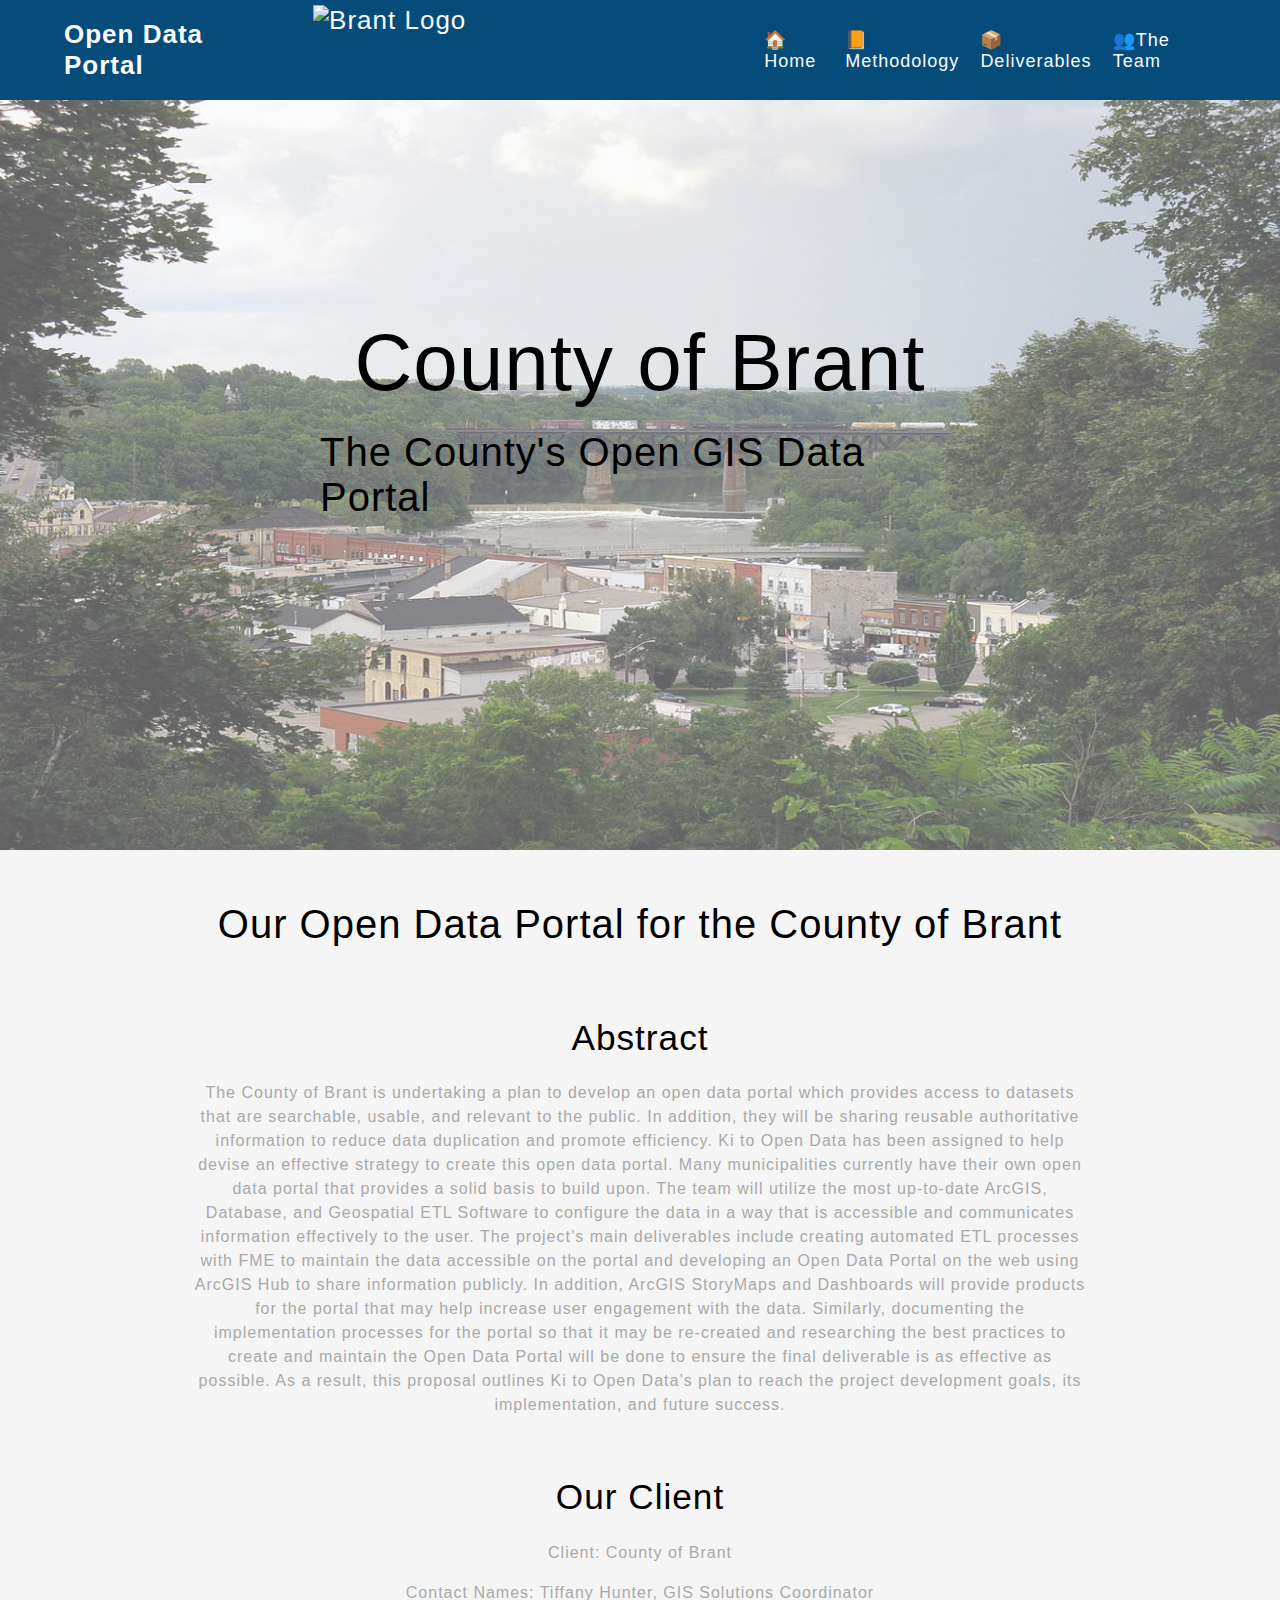
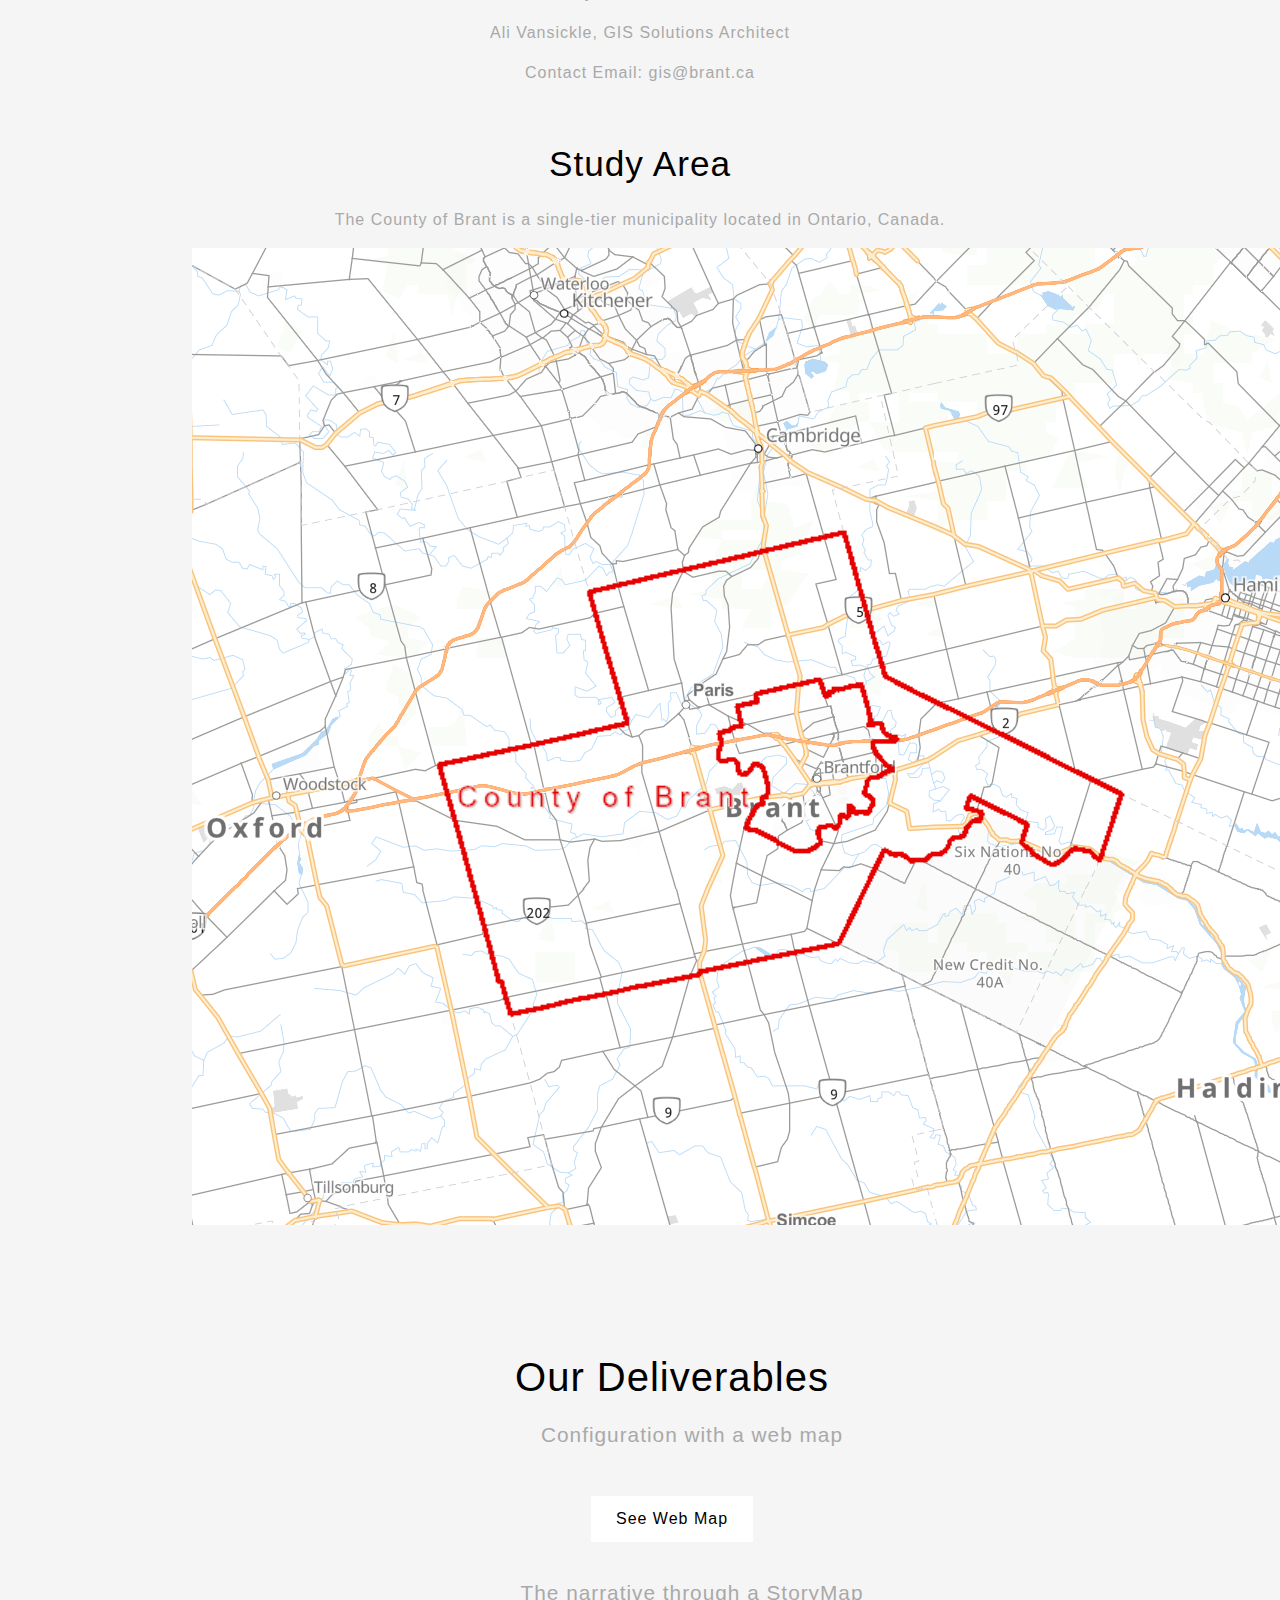
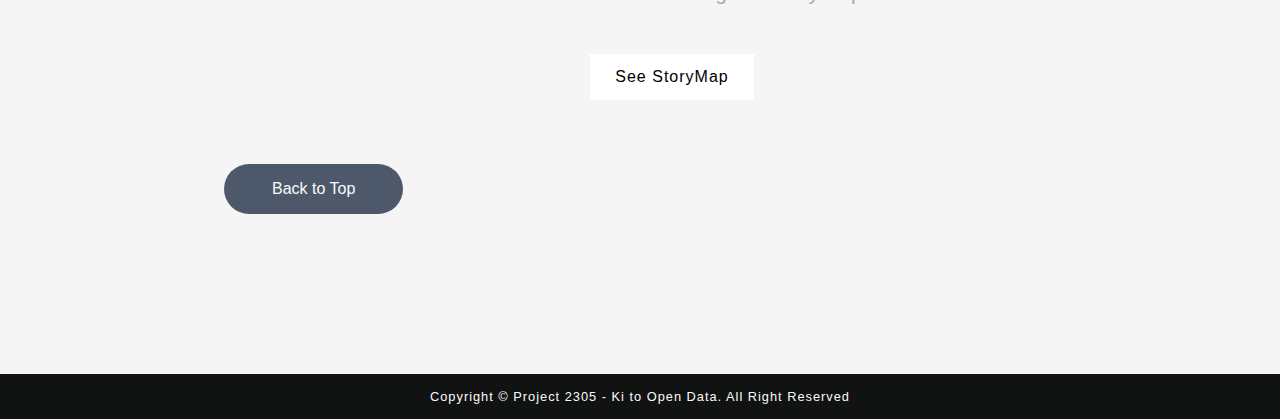
==== index.html @ 6db7b0ce "." ====
<!DOCTYPE html>
<!-- index.html -->
<!-- Authors: Will Inglis, Grace Kim, Esther Kim-->
<!-- Date Created: May 30th, 2022 -->
<!-- APST 62 Collab Project -->
<html lang="en">
    <head>
        <meta charset="UTF-8">
        <meta name="viewport" content="width=device-width, initial-scale=1.0">
        <link rel="icon" type="Image/jpg" href="image/Brant_Icon.png">
        <title>County of Brant - Open Data Portal</title>
        <link rel="stylesheet" href="style.css">
        <link rel="preconnect" href="https://fonts.googleapis.com">
        <link rel="preconnect" href="https://fonts.gstatic.com" crossorigin>
        <link href="https://fonts.googleapis.com/css2?family=Roboto:ital,wght@0,100;0,300;0,400;0,500;1,100;1,300;1,400;1,500&display=swap" rel="stylesheet"> <!--currently added unused types as well-->
    </head>
    <body>
        <!-- Navigation Bar -->
        <nav>
            <input id="nav-toggle" type="checkbox">
            <div class="logo"><strong>Open Data Portal</strong>
                <img class="picture" src = image/brant.jpg alt=" Brant Logo">
            </div>
		<ul class="links">
			<li><a href="index.html">🏠Home</a><li>
			<li><a href="methodology.html">📙Methodology</a><li>
		<div class="services list1">
		<a href="#">📦Deliverables</a>
              <!-- Dropdown Menu -->
              <ul class="dropdown-content">
		          <li class="list2"><a href="webmap.html">🗺️Web Maps</a></li>
                  <li class="list2"><a href="storymaps.html">📖StoryMaps</a></li>
                  <li class="list2"><a href="other.html">🤔Other</a></li>
              </ul>
		</div>
			<li><a href="aboutus.html">👥The Team</a><li>
		</ul>
		<label for="nav-toggle" class="icon-burger">
               	<span class="line"></span>
                <span class="line"></span>
                <span class="line"></span>
		</label>
        </nav>
        <!-- Navigation Bar End -->

        <div class="containerb">
            <img src="image/Paris_Ontario.jpg"  alt="Paris, Ontario">
            <div id="picturetext1">
                County of Brant
            </div>
            <div id="picturetext2">
                The County's Open GIS Data Portal
            </div>
        </div>
    
        <!-- Content  -->
        <main>
            <section>
                    <h1 id="mainTitle">Our Open Data Portal for the County of Brant</h1>
            </section>
            <section>
                    <h1>Abstract</h1>
                    <p>The County of Brant is undertaking a plan to develop an open data portal which provides access to datasets that are searchable, usable, and relevant to the public. In addition, they will be sharing reusable authoritative information to reduce data duplication and promote efficiency. Ki to Open Data has been assigned to help devise an effective strategy to create this open data portal. Many municipalities currently have their own open data portal that provides a solid basis to build upon. The team will utilize the most up-to-date ArcGIS, Database, and Geospatial ETL Software to configure the data in a way that is accessible and communicates information effectively to the user. The project’s main deliverables include creating automated ETL processes with FME to maintain the data accessible on the portal and developing an Open Data Portal on the web using ArcGIS Hub to share information publicly. In addition, ArcGIS StoryMaps and Dashboards will provide products for the portal that may help increase user engagement with the data. Similarly, documenting the implementation processes for the portal so that it may be re-created and researching the best practices to create and maintain the Open Data Portal will be done to ensure the final deliverable is as effective as possible. As a result, this proposal outlines Ki to Open Data’s plan to reach the project development goals, its implementation, and future success.</p>
            </section>
            <section>
                <h1>Our Client</h1>
                <p>Client: County of Brant</p>
                <p>Contact Names: Tiffany Hunter, GIS Solutions Coordinator</p>
                <p>Ali Vansickle, GIS Solutions Architect</p>
                <p>Contact Email: gis@brant.ca</p>
            </section>

            <section>
                <h1>Study Area</h1>
                <p>The County of Brant is a single-tier municipality located in Ontario, Canada.</p>
                <div class = "countybrant">
                    <img src="image/County_of_Brant.png" alt = "County of Brant Area">
                </div>
            </section>

        <div class="container2">
            <div class="center">
                <h1>Our Deliverables</h1>
                <ul>
                    <p>Configuration with a web map</p>
                </ul>
                <a href="" class="buttonlink">See Web Map</a>
                <ul>
                    <p>The narrative through a StoryMap</p>
                </ul>
                <a href="" class="buttonlink">See StoryMap</a>
            </div>
    
            <!--Back to Top Button-->
            <div>
                <button onclick="topFunction()" id="myBtn" title="Go to top">Back to Top</button>
            </div>
        </div>
    </section>
    <script src="script.js"></script> <!-- Call in script.js for functions-->
    <script>

        // Get the button:
        let mybutton = document.getElementById("myBtn");

        // When the user scrolls down 20px from the top of the document, show the button
        window.onscroll = function () { scrollFunction() };

    </script>
            </main>
        <!-- Footer -->
        <footer>
            <p id="footer">Copyright &#169; Project 2305 - Ki to Open Data. All Right Reserved</p>
        </footer>
    </body>
</html>
---- style.css ----
/* Style.CSS */
/* Authors: Will Inglis, Grace Kim, Esther Kim */
/* Date Created: May 30th, 2022 */
/* APST 62 Collab Project */

html, body {
    background: whitesmoke;
    /* Font source: https://fonts.google.com/specimen/Roboto */
    font-family: "Avenir Next","Avenir","Helvetica Neue",sans-serif;
    height: 100%;
    letter-spacing: 1px;
    margin: 0;
    padding: 0;
    width: 100%;
}

main{
    padding-top: 2%;
    padding-bottom: 10%;
    padding-left: 15%;
    padding-right: 15%;
}
/* To make sure Methodology page headers do not get covered by bar */
@media (max-width: 1000px) {
  main {
    padding-top: 105px;
  }
}
section{
    padding-bottom: 20px;
}
h1{
    color: black;
    text-align: center;
    font-weight: 500;
    font-size: 2.2em;
}
h2{
    color: #a3a8ac;
    font-weight: 100;
    font-size: 1.8em;
}
h3 {
    color: #394352;
    font-weight: 500;
    font-size: 1.3em;
}
p {
    color: darkgrey;
    text-align: center;
    line-height: 1.5;
    font-weight: 300;
}
footer {
    background-color: #111212; /*Refresh Black*/
    position: absolute;
    text-align: center;
    width: 100%;
}
#footer {
    color: #f9fbfc;
    font-size: 0.8em;
}

  .center{
    display: block;
    margin-left: auto;
    margin-right: auto;
  }

  .responsive{
    max-width: 100%;
    height:auto;
    display: block;
    margin-left: auto;
    margin-right: auto;
  }

/* nav bar */
body {
	padding: 0;
	margin: 0;
}

nav {
	position: fixed; 
	z-index: 10;
	left: 0;
	right: 0;
	top: 0;
	padding: 0 5%;
	height: 100px;
	background-color: #054c7b
}
/* Change colour in "About Us" page */
.otherNav {
  background-color: #57677d;
}
nav .logo {
	float: left;
	width: 40%;
	height: 100%;
	display: flex;
	align-items: center;
	font-size: 26px;
  color: #f9fbfc;
}

nav .picture {
	float: left;
  margin: 50px;
	width: 40%;
	height: 90%;
	display: flex;
	align-items: center;
}

nav .links {
	float: right;
	padding: 0;
	margin: 0;
	width: 40%;
	height: 100%;
	display: flex;
	justify-content: space-around;
	align-items: center;
}

nav .links li {
	list-style: none;
}

nav .links a {
	display:block;
	padding: .5em;
	font-size: 18px;
	font-weight: 300;
  color: #f9fbfc;
	text-decoration: none;
}
/* Change background colour when hovering over link */
nav .links a:hover {
  background-color: lightblue;
  border-radius: 5px;
}

#nav-toggle {
	position: absolute;
	top: -100px;
}

nav .icon-burger {
	position: absolute;
	display: none;
	right: 5%;
	top: 50%;
	transform: translateY(-50%);
}


nav .icon-burger .line {
	width: 30px;
	height: 5px;
	background-color: #fff;
	margin: 5px;
	border-radius: 3px;
	transition: all .3s ease-in-out;
  display: block;
}

/*Media query will give a tailored experience to different devices */

@media screen and (max-width: 1200px) {
	nav .logo {
		float: none;
		width: auto;
		justify-content: center;
	}
	nav .links{
		float: none;
		position: fixed;
		z-index: 9;
		left: 0;
		right: 0;
		top: 100px;
		bottom: 100%;
		width: auto;
		height: auto;
		flex-direction: column;
		justify-content: space-evenly;
		background-color: rgba(0,0,0,.8);
		overflow: hidden;
		transition: all .5s ease-in-out;
	}
	nav .links a{
		font-size: 20px;
	}
	nav :checked ~ .links {
		bottom: 0;
	}
	nav .icon-burger {
		display: block;
	}
	nav :checked ~ .icon-burger .line:nth-child(1) {
		transform: translateY(10px) rotate(225deg);
	}
	nav :checked ~ .icon-burger .line:nth-child(3) {
		transform: translateY(-10px) rotate(-225deg);
	}
	nav :checked ~ .icon-burger .line:nth-child(2) {
		opacity: 0;
	}
}

/* DROPDOWN MENU */

.services {
position: relative;
}

/* Dropdown content (hidden by default)*/
.dropdown-content {
  display: none;
  position: absolute;
  background-color: #054c7b;
  min-width: 160px;
  box-shadow: 0px 8px 16px 0px rgba(0,0,0,0.2);
  z-index: 1;
}

.dropdown-content li + li {
margin-top: 16px;
}

.dropdown-content li {
padding: 0.5em 1em;
width: 8em;
text-align: center;
}

.dropdown-content li:hover {
background-color: #054c7b;
}

.services:hover .dropdown-content {
display: block;
}

/*RESPONSIVE NAVBAR MENU*/

/* end of nav bar*/		

/*banner*/
.containerb {
	position: relative;
	margin-top: 100px;
  
}
.containerb img{
  display: block;
  height: 750px;
  width: 100%;
  opacity: 0.6;
}
/* End of banner*/

/* CSS for About us Page */

.nameid{
  font-size: 1.33rem;
  color:#ffffff;
  font-style: bold;
}

 .background1 {
    background: #8896a9;
 }

.container2{
  margin: 2rem;
  width: 100%; 
}

.center{
  justify-content: center;
  padding: 3rem;
  color:  #000;
  align-items: center;
  text-align: center;
}

.center h1 {
  margin-bottom: 1rem;
  font-size: 2.5rem;
}

.center p {
  margin-bottom: 2rem;
  font-size: 1.3rem;
  line-height: 1.3;
}
  
 button {
    padding: 1rem 3rem;
    font-size: 1rem;
    border: none;
    color: #f9fbfc;
    background: #4d596a;
    cursor: pointer;
    border-radius: 50px;
 }
  
 button:hover {
    background: #fff;
    color: #4d596a;
 }
  
/* StoryMap specific css */

.storymapH1{
	font-size: 3rem;
	color: #ebf2f7;
	font-weight: bold;
}

.storymapH2{
	font-size: 2rem;
	color: #a3a8ac;
	margin-bottom: 1rem;
}

.storymapfont{
	font-size: 1rem;
	color: white;
}

.buttonlink{
  background-color: white;
  color: black;
  padding: 14px 25px;
  text-align: center;
  text-decoration: none;
  display: inline-block;
  margin-top: 1rem;
  margin-bottom: 1rem;
}

.buttonlink:hover, .buttonlink:active {
  background-color: red;
}

.storyexp{
  color: yellow;
  text-decoration: underline;
}

/* Image configuration for Experience Builder page */

.image-container {
  display: grid;
  justify-items: center;
  justify-content: center;
}
.image-container-row {
  display: grid;
  justify-items: center;
  justify-content: center;
  grid-auto-flow: column;
  gap: 1em;
}
@media screen and (max-width: 1150px) {
  .image-container-row {
    grid-auto-flow: row;
  }
}
.containImage {
  max-width: 100%;
  padding: 2%;
  display: grid;
  justify-items: center;

}
.containerText {
  text-align: center;
  max-width: 65ch;
}
#textColour {
  color: #ebf2f7;
}
#mainTitle {
  font-weight: 300;
  top: 50%;
  left: 50%;
  font-size: 2.5em;
}
#picturetext1 {
  position: absolute; 
  top: 35%; 
  left: 50%; 
  transform: translate(-50%, -50%); 
  color: white; 
  font-size: 5em;
  color: black;
}

#picturetext2 {
  position: absolute; 
  top: 50%; 
  left: 50%; 
  transform: translate(-50%, -50%); 
  color: white; 
  font-size: 2.5em;
  color: black;
}

.countybrant{
  size: 50%;
  align-items: center;
}
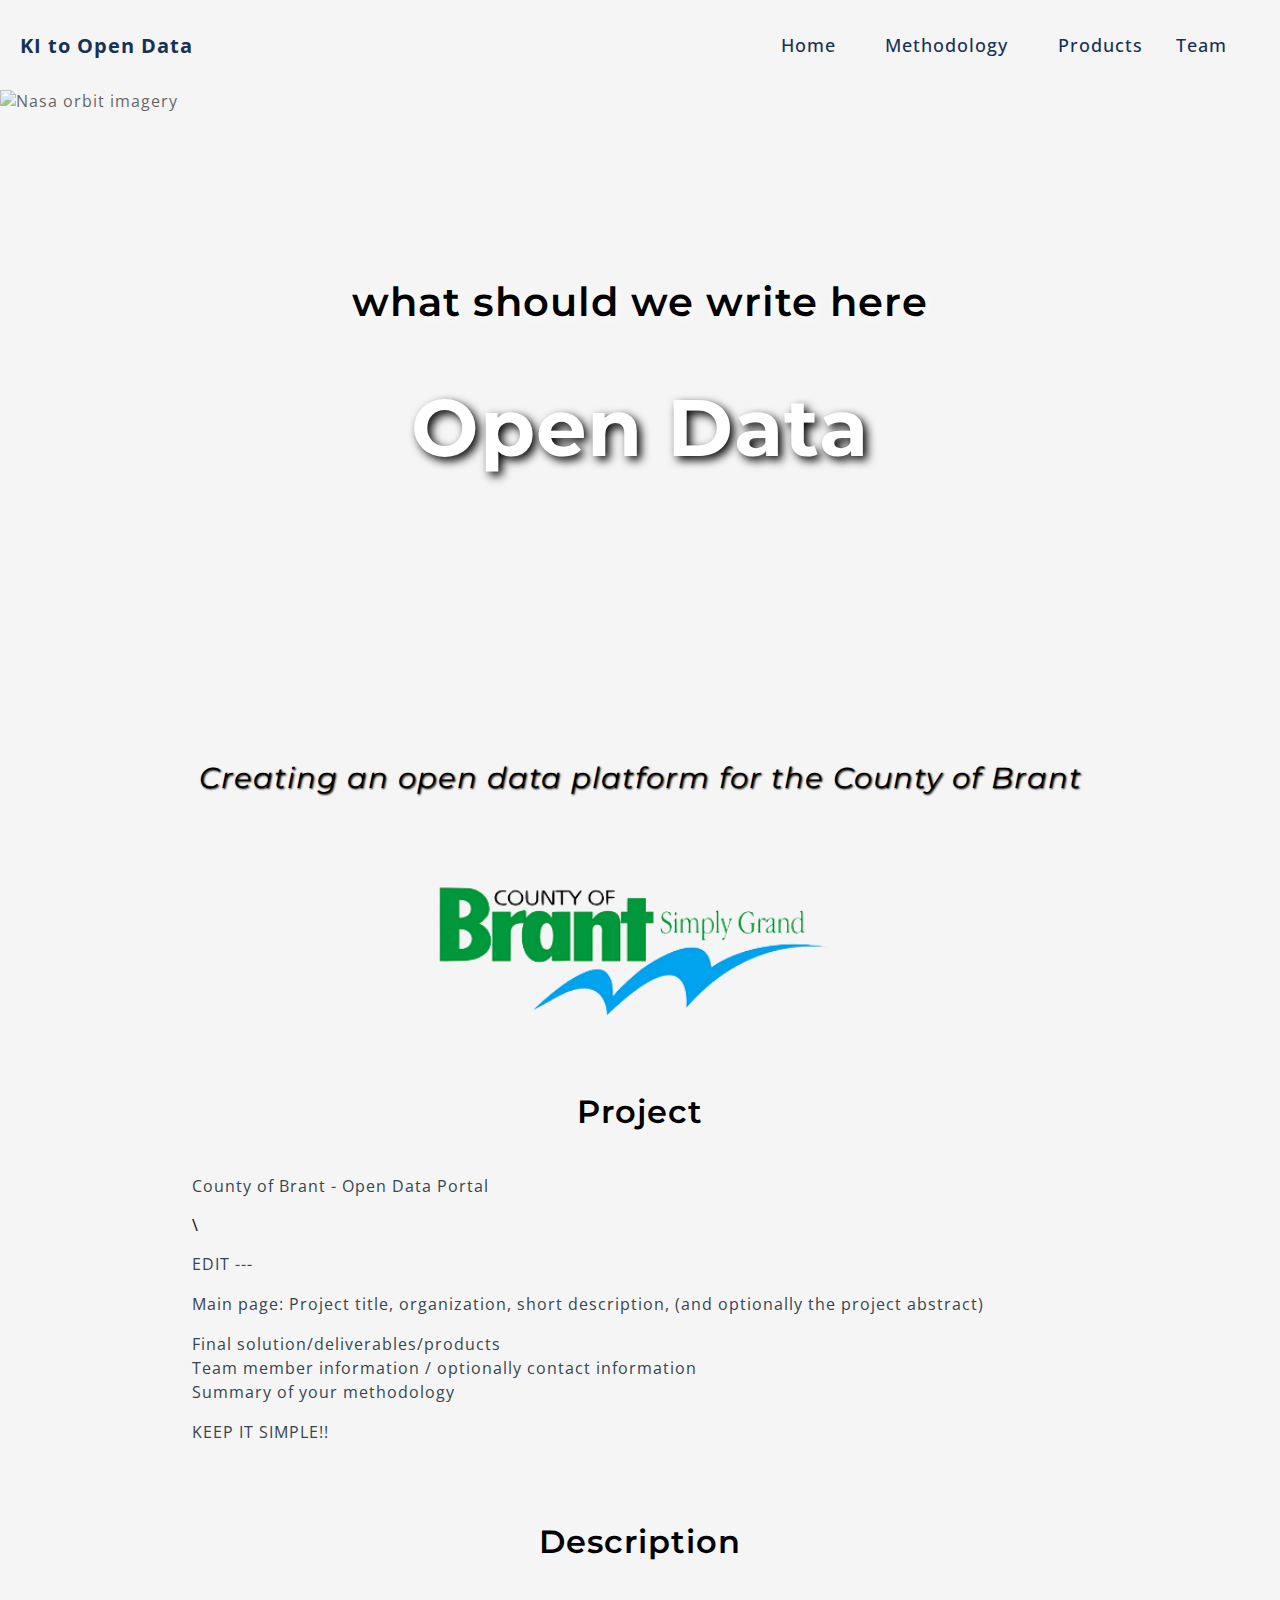
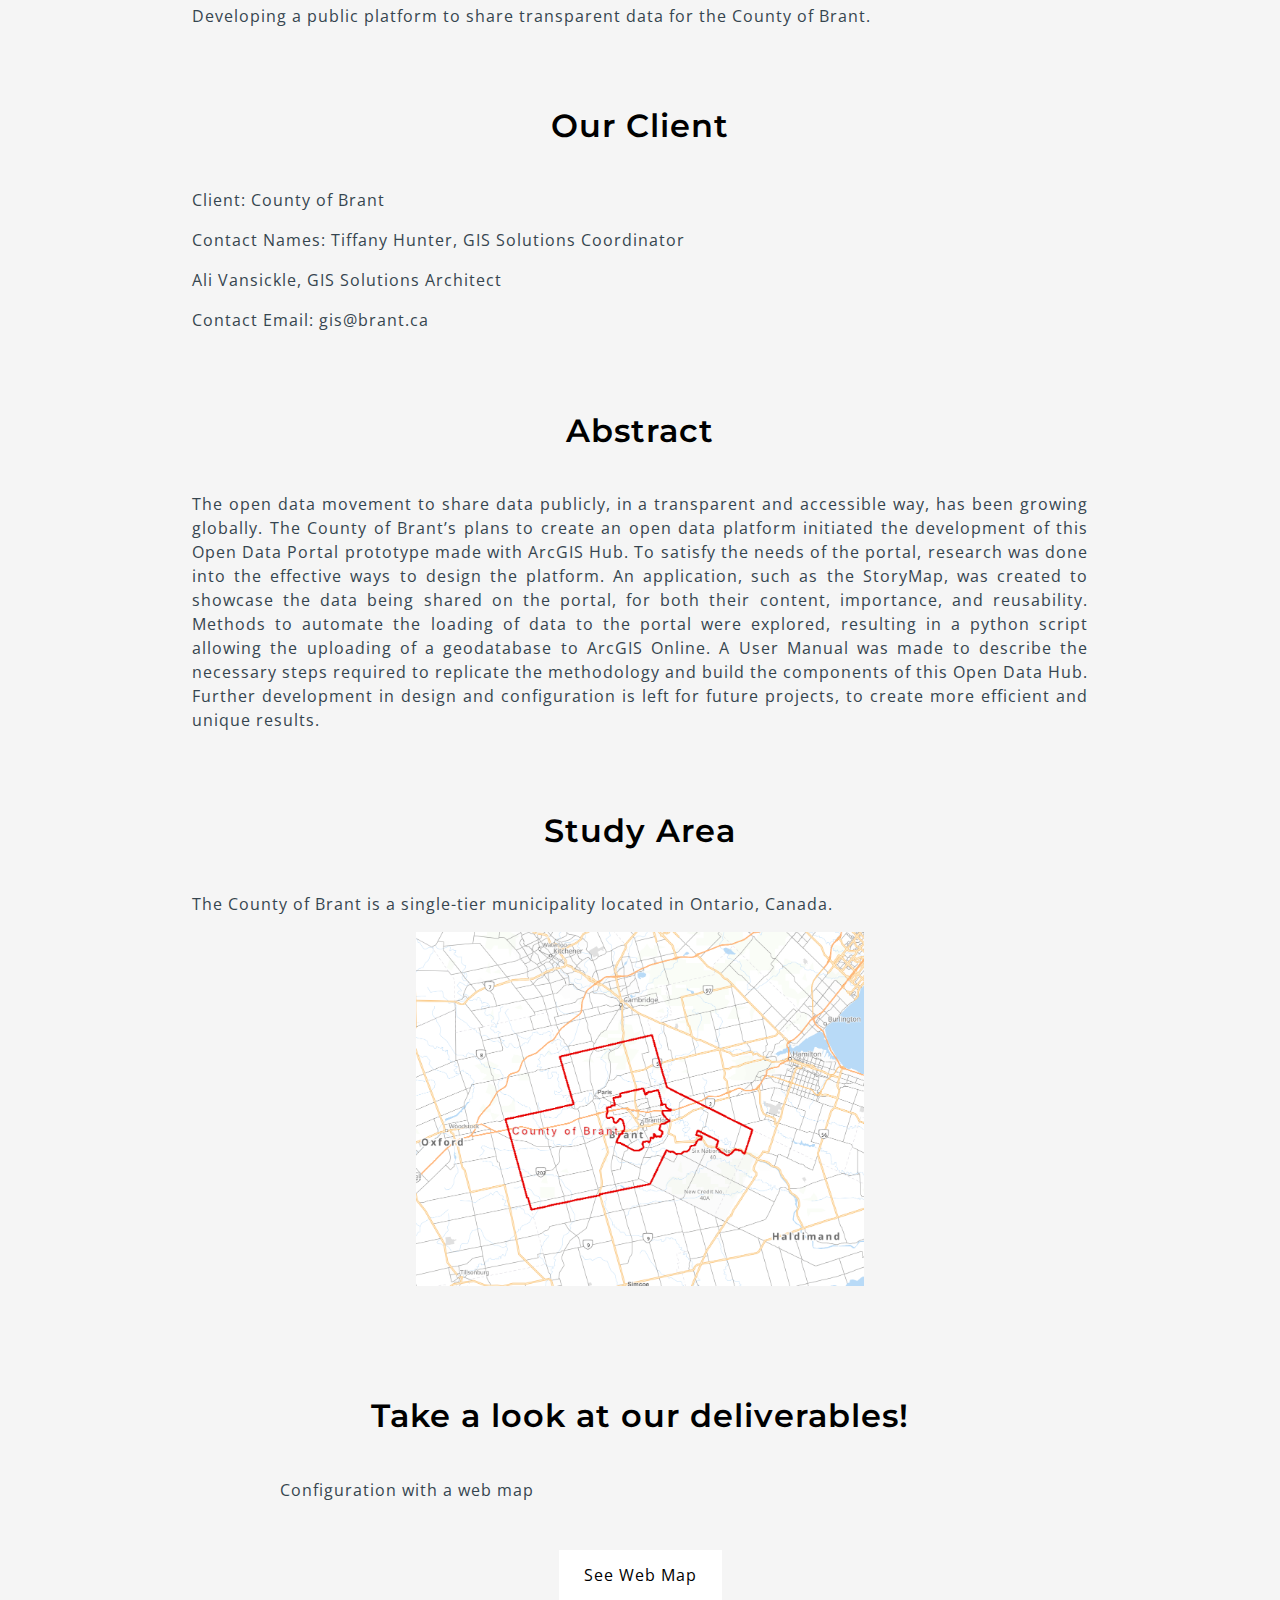
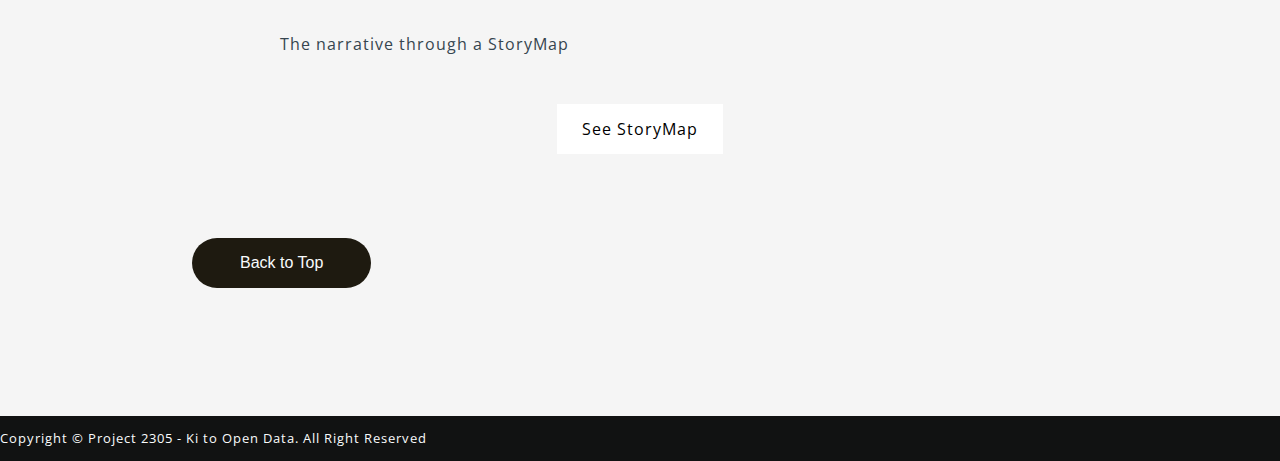
==== commit 3ad87083: "sample text" ====
--- a/index.html
+++ b/index.html
@@ -1,7 +1,7 @@
 <!DOCTYPE html>
 <!-- index.html -->
 <!-- Authors: Will Inglis, Grace Kim, Esther Kim-->
-<!-- Date Created: May 30th, 2022 -->
+<!-- Date Created: May 30th, 2023 -->
 <!-- APST 62 Collab Project -->
 <html lang="en">
     <head>
@@ -12,28 +12,28 @@
         <link rel="stylesheet" href="style.css">
         <link rel="preconnect" href="https://fonts.googleapis.com">
         <link rel="preconnect" href="https://fonts.gstatic.com" crossorigin>
-        <link href="https://fonts.googleapis.com/css2?family=Roboto:ital,wght@0,100;0,300;0,400;0,500;1,100;1,300;1,400;1,500&display=swap" rel="stylesheet"> <!--currently added unused types as well-->
+        <link href="https://fonts.googleapis.com/css2?family=Lato:ital,wght@0,100;0,300;0,400;0,700;1,100;1,300;1,400;1,700&family=Open+Sans:ital,wght@0,300;0,400;0,500;0,600;1,300;1,400;1,500;1,600&display=swap" rel="stylesheet">
+        <link href="https://fonts.googleapis.com/css2?family=Montserrat:ital,wght@0,200;0,300;0,400;0,500;0,600;0,700;1,200;1,300;1,400;1,500;1,600;1,700&family=Roboto:ital,wght@0,100;0,300;0,400;0,500;0,700;1,100;1,300;1,400;1,500;1,700&display=swap" rel="stylesheet">
     </head>
     <body>
         <!-- Navigation Bar -->
         <nav>
             <input id="nav-toggle" type="checkbox">
-            <div class="logo"><strong>Open Data Portal</strong>
-                <img class="picture" src = image/brant.jpg alt=" Brant Logo">
+            <div class="logo"><strong>KI to Open Data</strong>
+                <!-- <img class="picture" src = image/brant.jpg alt=" Brant Logo"> -->
             </div>
 		<ul class="links">
-			<li><a href="index.html">🏠Home</a><li>
-			<li><a href="methodology.html">📙Methodology</a><li>
-		<div class="services list1">
-		<a href="#">📦Deliverables</a>
-              <!-- Dropdown Menu -->
-              <ul class="dropdown-content">
-		          <li class="list2"><a href="webmap.html">🗺️Web Maps</a></li>
-                  <li class="list2"><a href="storymaps.html">📖StoryMaps</a></li>
-                  <li class="list2"><a href="other.html">🤔Other</a></li>
-              </ul>
-		</div>
-			<li><a href="aboutus.html">👥The Team</a><li>
+			<li><a href="index.html">Home</a><li>
+			<li><a href="methodology.html">Methodology</a><li>
+            <li class="services"><a href="other.html">Products</a>
+                <!-- Dropdown Menu -->
+                <ul class="dropdown-content">
+                    <li><a href="webmap.html">Web Maps</a></li>
+                    <li><a href="storymaps.html">StoryMaps</a></li>
+                    <li><a href="other.html">Other</a></li>
+                </ul>
+            </li>
+			<li><a href="aboutus.html">Team</a><li>
 		</ul>
 		<label for="nav-toggle" class="icon-burger">
                	<span class="line"></span>
@@ -43,44 +43,61 @@
         </nav>
         <!-- Navigation Bar End -->
 
+        <!-- Banner Start -->
         <div class="containerb">
-            <img src="image/Paris_Ontario.jpg"  alt="Paris, Ontario">
-            <div id="picturetext1">
-                County of Brant
-            </div>
-            <div id="picturetext2">
-                The County's Open GIS Data Portal
+            <!-- <img src="image/Paris_Ontario.jpg"  alt="Paris, Ontario"> -->
+            <img src="image/nasa-unsplash.jpg"  alt="Nasa orbit imagery">
+            <div class="column">
+                <h1 id="picturetext2">what should we write here</h1>
+                <h1 id="picturetext1">Open Data</h1>
+                <!-- <h1 id="picturetext2">Creating an</h1> -->
             </div>
         </div>
-    
+        <!-- Banner End -->
+
         <!-- Content  -->
         <main>
             <section>
-                    <h1 id="mainTitle">Our Open Data Portal for the County of Brant</h1>
+                    <h1 id="mainTitle">Creating an open data platform for the County of Brant</h1>
             </section>
+            <div class="image-container">
+                <img  src="image\brant2-2.png" class="containImage" alt="The County of Brant logo.">
+            </div>
             <section>
-                    <h1>Abstract</h1>
-                    <p>The County of Brant is undertaking a plan to develop an open data portal which provides access to datasets that are searchable, usable, and relevant to the public. In addition, they will be sharing reusable authoritative information to reduce data duplication and promote efficiency. Ki to Open Data has been assigned to help devise an effective strategy to create this open data portal. Many municipalities currently have their own open data portal that provides a solid basis to build upon. The team will utilize the most up-to-date ArcGIS, Database, and Geospatial ETL Software to configure the data in a way that is accessible and communicates information effectively to the user. The project’s main deliverables include creating automated ETL processes with FME to maintain the data accessible on the portal and developing an Open Data Portal on the web using ArcGIS Hub to share information publicly. In addition, ArcGIS StoryMaps and Dashboards will provide products for the portal that may help increase user engagement with the data. Similarly, documenting the implementation processes for the portal so that it may be re-created and researching the best practices to create and maintain the Open Data Portal will be done to ensure the final deliverable is as effective as possible. As a result, this proposal outlines Ki to Open Data’s plan to reach the project development goals, its implementation, and future success.</p>
-            </section>
+                    <h4>Project</h4>
+                    <p>County of Brant - Open Data Portal</p>\
+                    <p>EDIT --- </p>
+                    <p>Main page: Project title, organization, short description, (and optionally the
+                        project abstract) </p>
+                    <p>Final solution/deliverables/products<br>Team member information / optionally contact information<br>Summary of your methodology</p>
+                    <p>KEEP IT SIMPLE!!</p>
+                </section>
             <section>
-                <h1>Our Client</h1>
-                <p>Client: County of Brant</p>
-                <p>Contact Names: Tiffany Hunter, GIS Solutions Coordinator</p>
-                <p>Ali Vansickle, GIS Solutions Architect</p>
-                <p>Contact Email: gis@brant.ca</p>
-            </section>
+                    <h4>Description</h4>
+                    <p>Developing a public platform to share transparent data for the County of Brant.</p>
+                </section>
+                <section>
+                    <h4>Our Client</h4>
+                    <p>Client: County of Brant</p>
+                    <p>Contact Names: Tiffany Hunter, GIS Solutions Coordinator</p>
+                    <p>Ali Vansickle, GIS Solutions Architect</p>
+                    <p>Contact Email: gis@brant.ca</p>
+                </section>
+                <section>
+                    <h4>Abstract</h4>
+                    <p>The open data movement to share data publicly, in a transparent and accessible way, has been growing globally. The County of Brant’s plans to create an open data platform initiated the development of this Open Data Portal prototype made with ArcGIS Hub. To satisfy the needs of the portal, research was done into the effective ways to design the platform. An application, such as the StoryMap, was created to showcase the data being shared on the portal, for both their content, importance, and reusability. Methods to automate the loading of data to the portal were explored, resulting in a python script allowing the uploading of a geodatabase to ArcGIS Online. A User Manual was made to describe the necessary steps required to replicate the methodology and build the components of this Open Data Hub. Further development in design and configuration is left for future projects, to create more efficient and unique results.</p>
+                </section>
 
             <section>
-                <h1>Study Area</h1>
+                <h4>Study Area</h4>
                 <p>The County of Brant is a single-tier municipality located in Ontario, Canada.</p>
                 <div class = "countybrant">
                     <img src="image/County_of_Brant.png" alt = "County of Brant Area">
                 </div>
             </section>
-
-        <div class="container2">
+        <section>
             <div class="center">
-                <h1>Our Deliverables</h1>
+                <h4>Take a look at our deliverables!</h4>
                 <ul>
                     <p>Configuration with a web map</p>
                 </ul>
@@ -90,13 +107,11 @@
                 </ul>
                 <a href="" class="buttonlink">See StoryMap</a>
             </div>
-    
-            <!--Back to Top Button-->
-            <div>
-                <button onclick="topFunction()" id="myBtn" title="Go to top">Back to Top</button>
-            </div>
+        </section>
+        <!--Back to Top Button-->
+        <div>
+            <button onclick="topFunction()" id="myBtn" title="Go to top">Back to Top</button>
         </div>
-    </section>
     <script src="script.js"></script> <!-- Call in script.js for functions-->
     <script>
 
--- a/style.css
+++ b/style.css
@@ -2,11 +2,20 @@
 /* Authors: Will Inglis, Grace Kim, Esther Kim */
 /* Date Created: May 30th, 2022 */
 /* APST 62 Collab Project */
+/*
+Colours: 
+green - #006631
+light green - #81B499
+lighter green - #D9E8E0 - nav hover
+darkblue - #173158
+white - #FFFFFF
+dark gray - #1E1A108
+*/
 
 html, body {
     background: whitesmoke;
     /* Font source: https://fonts.google.com/specimen/Roboto */
-    font-family: "Avenir Next","Avenir","Helvetica Neue",sans-serif;
+    font-family: 'Open Sans','Montserrat','Lato',"Avenir Next","Avenir","Helvetica Neue",sans-serif;
     height: 100%;
     letter-spacing: 1px;
     margin: 0;
@@ -15,29 +24,27 @@
 }
 
 main{
-    padding-top: 2%;
+    padding-top: 4%;
     padding-bottom: 10%;
     padding-left: 15%;
     padding-right: 15%;
 }
-/* To make sure Methodology page headers do not get covered by bar */
-@media (max-width: 1000px) {
-  main {
-    padding-top: 105px;
-  }
-}
+
 section{
     padding-bottom: 20px;
+}
+h1, h2, h3, h4 {
+  font-family: "Montserrat";
 }
 h1{
     color: black;
     text-align: center;
+    font-weight: 600;
+    font-size: 2.8em;
+}
+h2{
+    color: #36454F;
     font-weight: 500;
-    font-size: 2.2em;
-}
-h2{
-    color: #a3a8ac;
-    font-weight: 100;
     font-size: 1.8em;
 }
 h3 {
@@ -45,11 +52,17 @@
     font-weight: 500;
     font-size: 1.3em;
 }
+h4{
+  color: black;
+  text-align: center;
+  font-weight: 600;
+  font-size: 2em;
+}
 p {
-    color: darkgrey;
-    text-align: center;
+    color: #36454F;
+    text-align: justify;
     line-height: 1.5;
-    font-weight: 300;
+    font-weight: 400;
 }
 footer {
     background-color: #111212; /*Refresh Black*/
@@ -62,19 +75,19 @@
     font-size: 0.8em;
 }
 
-  .center{
-    display: block;
-    margin-left: auto;
-    margin-right: auto;
-  }
-
-  .responsive{
-    max-width: 100%;
-    height:auto;
-    display: block;
-    margin-left: auto;
-    margin-right: auto;
-  }
+.center{
+  display: block;
+  margin-left: auto;
+  margin-right: auto;
+}
+
+.responsive{
+   max-width: 100%;
+  height:auto;
+  display: block;
+  margin-left: auto;
+  margin-right: auto;
+ }
 
 /* nav bar */
 body {
@@ -83,14 +96,19 @@
 }
 
 nav {
+  display: flex;
+  justify-content: space-between;
+  padding: 20px;
 	position: fixed; 
 	z-index: 10;
 	left: 0;
 	right: 0;
 	top: 0;
-	padding: 0 5%;
-	height: 100px;
-	background-color: #054c7b
+	/* padding: 0 5%; */
+	height: 50px;
+	/* background-color: #173158 */
+  /* background-color: #f9fbfc; */
+  background-color: whitesmoke;
 }
 /* Change colour in "About Us" page */
 .otherNav {
@@ -98,12 +116,13 @@
 }
 nav .logo {
 	float: left;
-	width: 40%;
-	height: 100%;
+	/* width: 40%;
+	height: 100%; */
 	display: flex;
 	align-items: center;
-	font-size: 26px;
-  color: #f9fbfc;
+	font-size: 20px;
+  /* color: #f9fbfc; */
+  color: #173158;
 }
 
 nav .picture {
@@ -134,13 +153,16 @@
 	display:block;
 	padding: .5em;
 	font-size: 18px;
-	font-weight: 300;
-  color: #f9fbfc;
+	font-weight: 500;
+  /* color: #f9fbfc; */
+  color: #173158;
 	text-decoration: none;
 }
 /* Change background colour when hovering over link */
 nav .links a:hover {
-  background-color: lightblue;
+  /* background-color: lightblue; */
+  /* background-color: #81b499; */
+  background-color: #D9E8E0;
   border-radius: 5px;
 }
 
@@ -161,7 +183,9 @@
 nav .icon-burger .line {
 	width: 30px;
 	height: 5px;
-	background-color: #fff;
+	/* background-color: #fff; */
+  /* background-color: #173158; */
+  background-color: #006631;
 	margin: 5px;
 	border-radius: 3px;
 	transition: all .3s ease-in-out;
@@ -177,18 +201,21 @@
 		justify-content: center;
 	}
 	nav .links{
-		float: none;
+		/* float: none; */
 		position: fixed;
 		z-index: 9;
 		left: 0;
 		right: 0;
-		top: 100px;
+		/* top: 100px; */
+    top:90px;
 		bottom: 100%;
 		width: auto;
-		height: auto;
+    height: auto;
+    display: flex;
 		flex-direction: column;
-		justify-content: space-evenly;
-		background-color: rgba(0,0,0,.8);
+		/* justify-content: space-evenly; */
+		/* background-color: rgba(0,0,0,.8); */
+    background-color: rgb(255,255,255,.85);
 		overflow: hidden;
 		transition: all .5s ease-in-out;
 	}
@@ -196,7 +223,10 @@
 		font-size: 20px;
 	}
 	nav :checked ~ .links {
-		bottom: 0;
+		/* bottom: 0; */
+    width: 100%;
+		height:fit-content;
+    /* height: 100%; */
 	}
 	nav .icon-burger {
 		display: block;
@@ -210,19 +240,30 @@
 	nav :checked ~ .icon-burger .line:nth-child(2) {
 		opacity: 0;
 	}
-}
-
+  #picturetext1 {
+    font-size: 3.5em !important;
+  }
+  #picturetext2 {
+    font-size: 1.5em !important;
+  }
+}
+@media screen and (max-width: 768px) {
+  h1 {
+    font-size: 2.5em;
+  }
+}
 /* DROPDOWN MENU */
 
-.services {
+/* .services {
 position: relative;
-}
+} */
 
 /* Dropdown content (hidden by default)*/
 .dropdown-content {
   display: none;
   position: absolute;
-  background-color: #054c7b;
+  /* background-color: #173158; */
+  background-color: rgb(255,255,255,.85);
   min-width: 160px;
   box-shadow: 0px 8px 16px 0px rgba(0,0,0,0.2);
   z-index: 1;
@@ -238,38 +279,88 @@
 text-align: center;
 }
 
-.dropdown-content li:hover {
-background-color: #054c7b;
-}
-
-.services:hover .dropdown-content {
+.services:hover > .dropdown-content {
 display: block;
 }
+.services, .dropdown-content {
+  padding: 0;
+  list-style-type: none;
+}
+.inner-dropdown {
+  padding: 0.5em 1em;
+}
 
 /*RESPONSIVE NAVBAR MENU*/
 
 /* end of nav bar*/		
 
-/*banner*/
+/*Start of Banners*/
+
+/*Banner for index page*/
 .containerb {
+	position: relative;
+	margin-top: 90px;
+  overflow: hidden;
+  height:auto;
+  width: 100%;
+}
+.containerb img{
+  display: block;
+  height:auto;
+  width: 100%;
+  opacity: 0.6;
+  min-height: 600px;
+  max-height: 780px;
+  object-fit: cover;
+}
+
+/*Banner for methodology page*/
+.containera{
 	position: relative;
 	margin-top: 100px;
   
 }
-.containerb img{
+.containera img{
   display: block;
-  height: 750px;
+  height: 600px;
   width: 100%;
   opacity: 0.6;
 }
-/* End of banner*/
+
+/* End of banners*/
 
 /* CSS for About us Page */
 
+#aboutus{
+  font-size: 3rem;
+  color:rgb(0, 0, 0);
+  padding-bottom: 50px;
+  font-weight: 500;
+}
+
+#whoarewe{
+  font-size: 2rem;
+  color:black;
+  font-weight: 500;
+  text-decoration: underline;
+}
 .nameid{
-  font-size: 1.33rem;
-  color:#ffffff;
-  font-style: bold;
+  font-size: 2rem;
+  color:black;
+  font-weight: 500;
+  text-align: center;
+}
+
+.gisappspec{
+  font-size: 1.25rem;
+  color:rgb(44, 44, 44);
+  font-style: italic;
+  text-align: center;
+}
+
+.aboutourself{
+  color: rgb(70, 70, 70);
+  text-align: center;
 }
 
  .background1 {
@@ -296,8 +387,8 @@
 
 .center p {
   margin-bottom: 2rem;
-  font-size: 1.3rem;
-  line-height: 1.3;
+  /* font-size: 1.3rem;
+  line-height: 1.3; */
 }
   
  button {
@@ -305,14 +396,15 @@
     font-size: 1rem;
     border: none;
     color: #f9fbfc;
-    background: #4d596a;
+    background: #1E1A10;
     cursor: pointer;
     border-radius: 50px;
  }
   
  button:hover {
     background: #fff;
-    color: #4d596a;
+    /* background: #81b499; */
+    color: #1E1A10;
  }
   
 /* StoryMap specific css */
@@ -346,7 +438,8 @@
 }
 
 .buttonlink:hover, .buttonlink:active {
-  background-color: red;
+  background-color: #006631;
+  color: #f9fbfc;
 }
 
 .storyexp{
@@ -366,7 +459,7 @@
   justify-items: center;
   justify-content: center;
   grid-auto-flow: column;
-  gap: 1em;
+  /* gap: 1em; */
 }
 @media screen and (max-width: 1150px) {
   .image-container-row {
@@ -375,45 +468,64 @@
 }
 .containImage {
   max-width: 100%;
+  height: 100%;
   padding: 2%;
-  display: grid;
-  justify-items: center;
-
+  /* display: grid;
+  justify-items: center; */
+  /* object-fit: scale-down; */
+  object-fit: contain;
 }
 .containerText {
   text-align: center;
   max-width: 65ch;
 }
 #textColour {
-  color: #ebf2f7;
+  color: black;
+  font-weight: 300;
+  font-size: 1.8em;
 }
 #mainTitle {
-  font-weight: 300;
+  font-weight: 400;
+  text-shadow: 1px 1px 2px black;
   top: 50%;
   left: 50%;
-  font-size: 2.5em;
+  font-size: 1.8em;
+  font-style: italic;
 }
 #picturetext1 {
-  position: absolute; 
-  top: 35%; 
-  left: 50%; 
-  transform: translate(-50%, -50%); 
   color: white; 
   font-size: 5em;
+  /* color: black; */
+  text-shadow: 4px 4px 10px black;
+  /* text-shadow: 4px 4px 10px white; */
+  font-weight: 700; 
+}
+
+#picturetext2 {
+  /* color: white;  */
+  font-size: 2.5em;
   color: black;
-}
-
-#picturetext2 {
+  /* text-shadow: 2px 2px 4px black; */
+  text-shadow: 2px 2px 8px white;
+  /* font-weight: 700; */
+}
+
+.countybrant img {
+  display: block;
+  margin: 0 auto;
+  width: 50%;
+}
+.column {
   position: absolute; 
   top: 50%; 
   left: 50%; 
-  transform: translate(-50%, -50%); 
-  color: white; 
-  font-size: 2.5em;
-  color: black;
-}
-
-.countybrant{
-  size: 50%;
-  align-items: center;
+  transform: translate(-50%, -50%);
+}
+.column:after {
+  display: grid;
+  clear: both;
+  content: "";
+}
+.titleSpace {
+  padding-top: 100px;
 }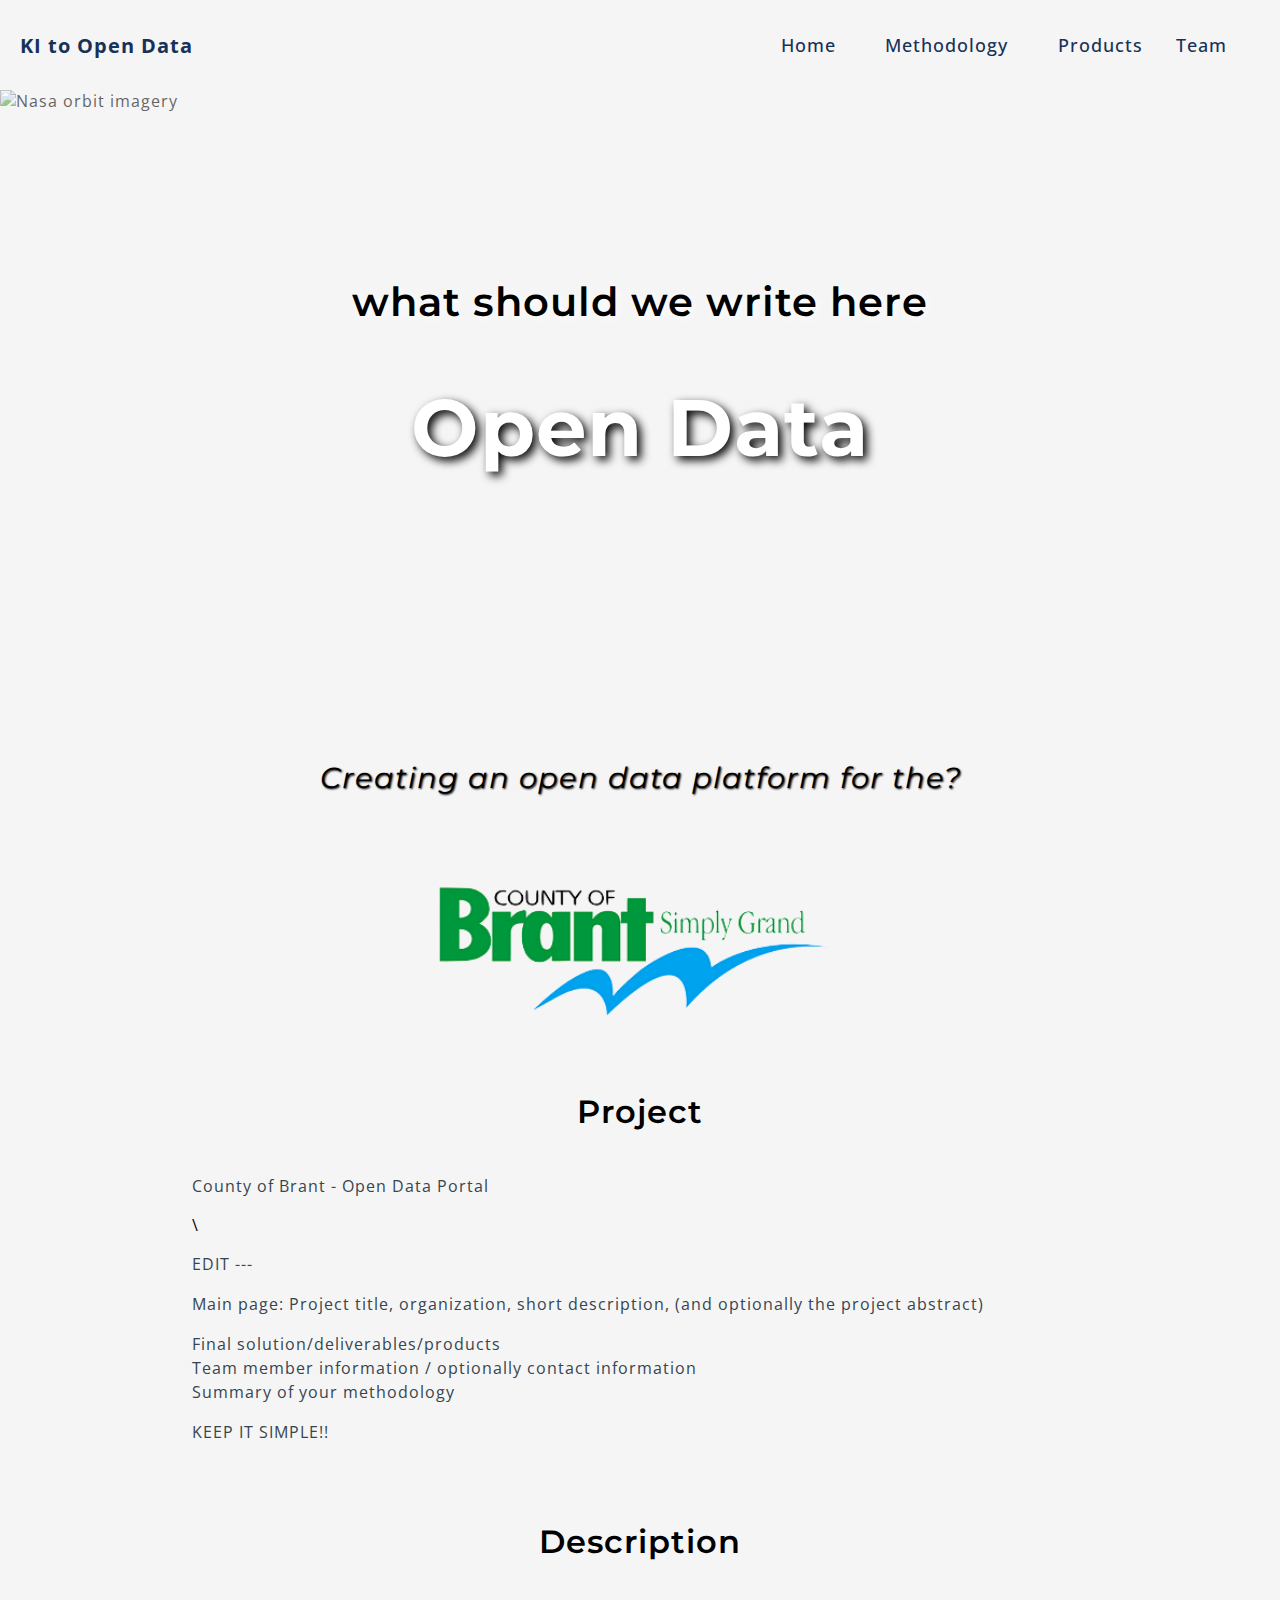
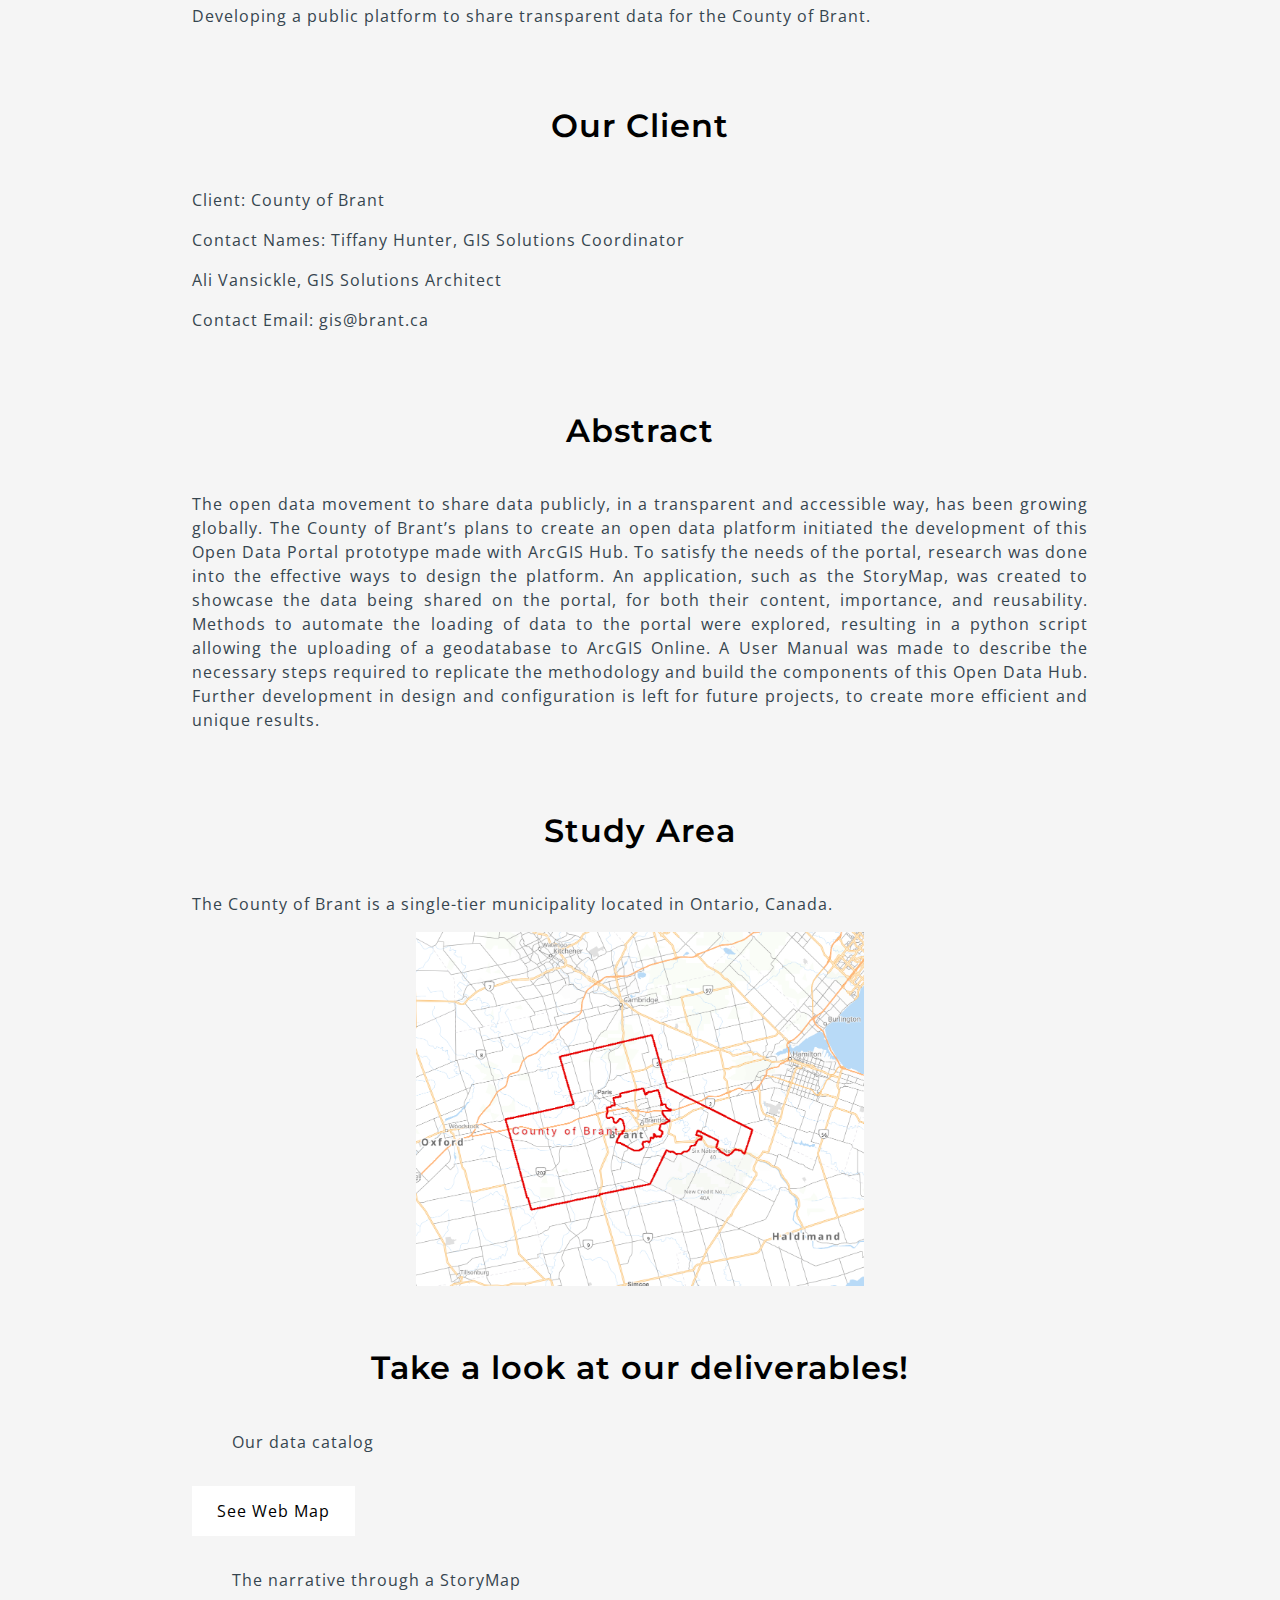
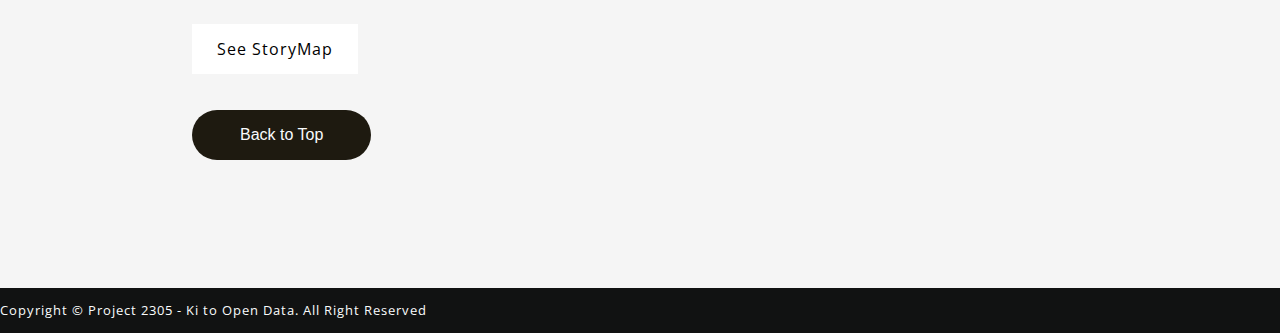
==== commit 0fb2be2b: "fixed" ====
--- a/index.html
+++ b/index.html
@@ -58,30 +58,30 @@
         <!-- Content  -->
         <main>
             <section>
-                    <h1 id="mainTitle">Creating an open data platform for the County of Brant</h1>
+                    <h1 id="mainTitle">Creating an open data platform for the?</h1>
             </section>
             <div class="image-container">
-                <img  src="image\brant2-2.png" class="containImage" alt="The County of Brant logo.">
+                <img  src="image\brant2-2.png" class="containImage" alt="The County of Brant, Simply Grand">
             </div>
             <section>
                     <h4>Project</h4>
-                    <p>County of Brant - Open Data Portal</p>\
-                    <p>EDIT --- </p>
-                    <p>Main page: Project title, organization, short description, (and optionally the
+                    <p class="floatcenter">County of Brant - Open Data Portal</p>\
+                    <p class="floatcenter">EDIT --- </p>
+                    <p class="floatcenter">Main page: Project title, organization, short description, (and optionally the
                         project abstract) </p>
-                    <p>Final solution/deliverables/products<br>Team member information / optionally contact information<br>Summary of your methodology</p>
-                    <p>KEEP IT SIMPLE!!</p>
+                    <p class="floatcenter">Final solution/deliverables/products<br>Team member information / optionally contact information<br>Summary of your methodology</p>
+                    <p class="floatcenter">KEEP IT SIMPLE!!</p>
                 </section>
             <section>
                     <h4>Description</h4>
-                    <p>Developing a public platform to share transparent data for the County of Brant.</p>
+                    <p class="floatcenter">Developing a public platform to share transparent data for the County of Brant.</p>
                 </section>
                 <section>
                     <h4>Our Client</h4>
-                    <p>Client: County of Brant</p>
-                    <p>Contact Names: Tiffany Hunter, GIS Solutions Coordinator</p>
-                    <p>Ali Vansickle, GIS Solutions Architect</p>
-                    <p>Contact Email: gis@brant.ca</p>
+                    <p class="floatcenter">Client: County of Brant</p>
+                    <p class="floatcenter">Contact Names: Tiffany Hunter, GIS Solutions Coordinator</p>
+                    <p class="floatcenter">Ali Vansickle, GIS Solutions Architect</p>
+                    <p class="floatcenter">Contact Email: gis@brant.ca</p>
                 </section>
                 <section>
                     <h4>Abstract</h4>
@@ -90,22 +90,22 @@
 
             <section>
                 <h4>Study Area</h4>
-                <p>The County of Brant is a single-tier municipality located in Ontario, Canada.</p>
+                <p class="floatcenter">The County of Brant is a single-tier municipality located in Ontario, Canada.</p>
                 <div class = "countybrant">
                     <img src="image/County_of_Brant.png" alt = "County of Brant Area">
                 </div>
             </section>
         <section>
-            <div class="center">
+            <div class="center, green1">
                 <h4>Take a look at our deliverables!</h4>
                 <ul>
-                    <p>Configuration with a web map</p>
+                    <p class="floatcenter">Our data catalog</p>
                 </ul>
-                <a href="" class="buttonlink">See Web Map</a>
+                <a href="https://ki-to-open-data-fleming.hub.arcgis.com/search?groupIds=a24b3aa35dcd4f71af332d0269925ef4" class="buttonlink">See Web Map</a>
                 <ul>
-                    <p>The narrative through a StoryMap</p>
+                    <p class="floatcenter">The narrative through a StoryMap</p>
                 </ul>
-                <a href="" class="buttonlink">See StoryMap</a>
+                <a href="https://storymaps.arcgis.com/stories/9274d6af6d0b41b0ac322b58131aa427" class="buttonlink">See StoryMap</a>
             </div>
         </section>
         <!--Back to Top Button-->
--- a/style.css
+++ b/style.css
@@ -222,6 +222,9 @@
 	nav .links a{
 		font-size: 20px;
 	}
+  nav .links li .dropdown-content {
+    position: relative;
+  }
 	nav :checked ~ .links {
 		/* bottom: 0; */
     width: 100%;
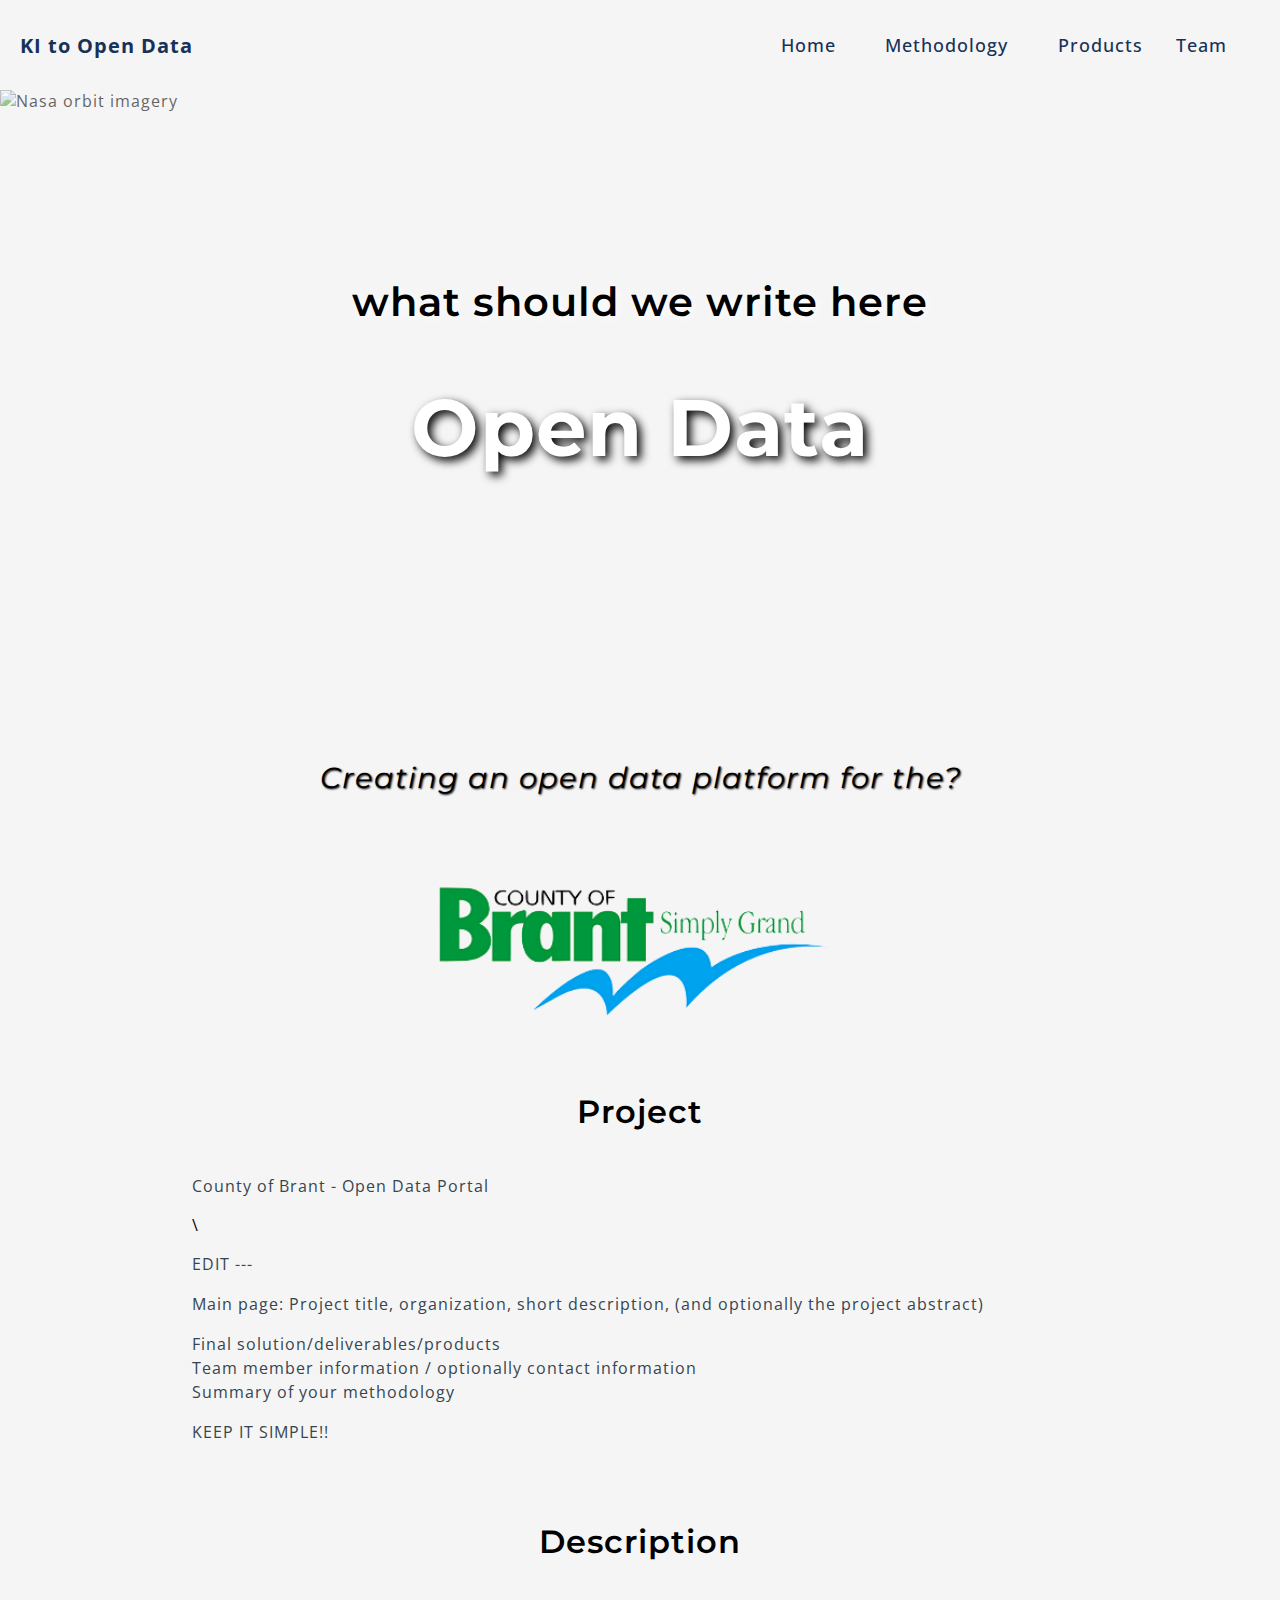
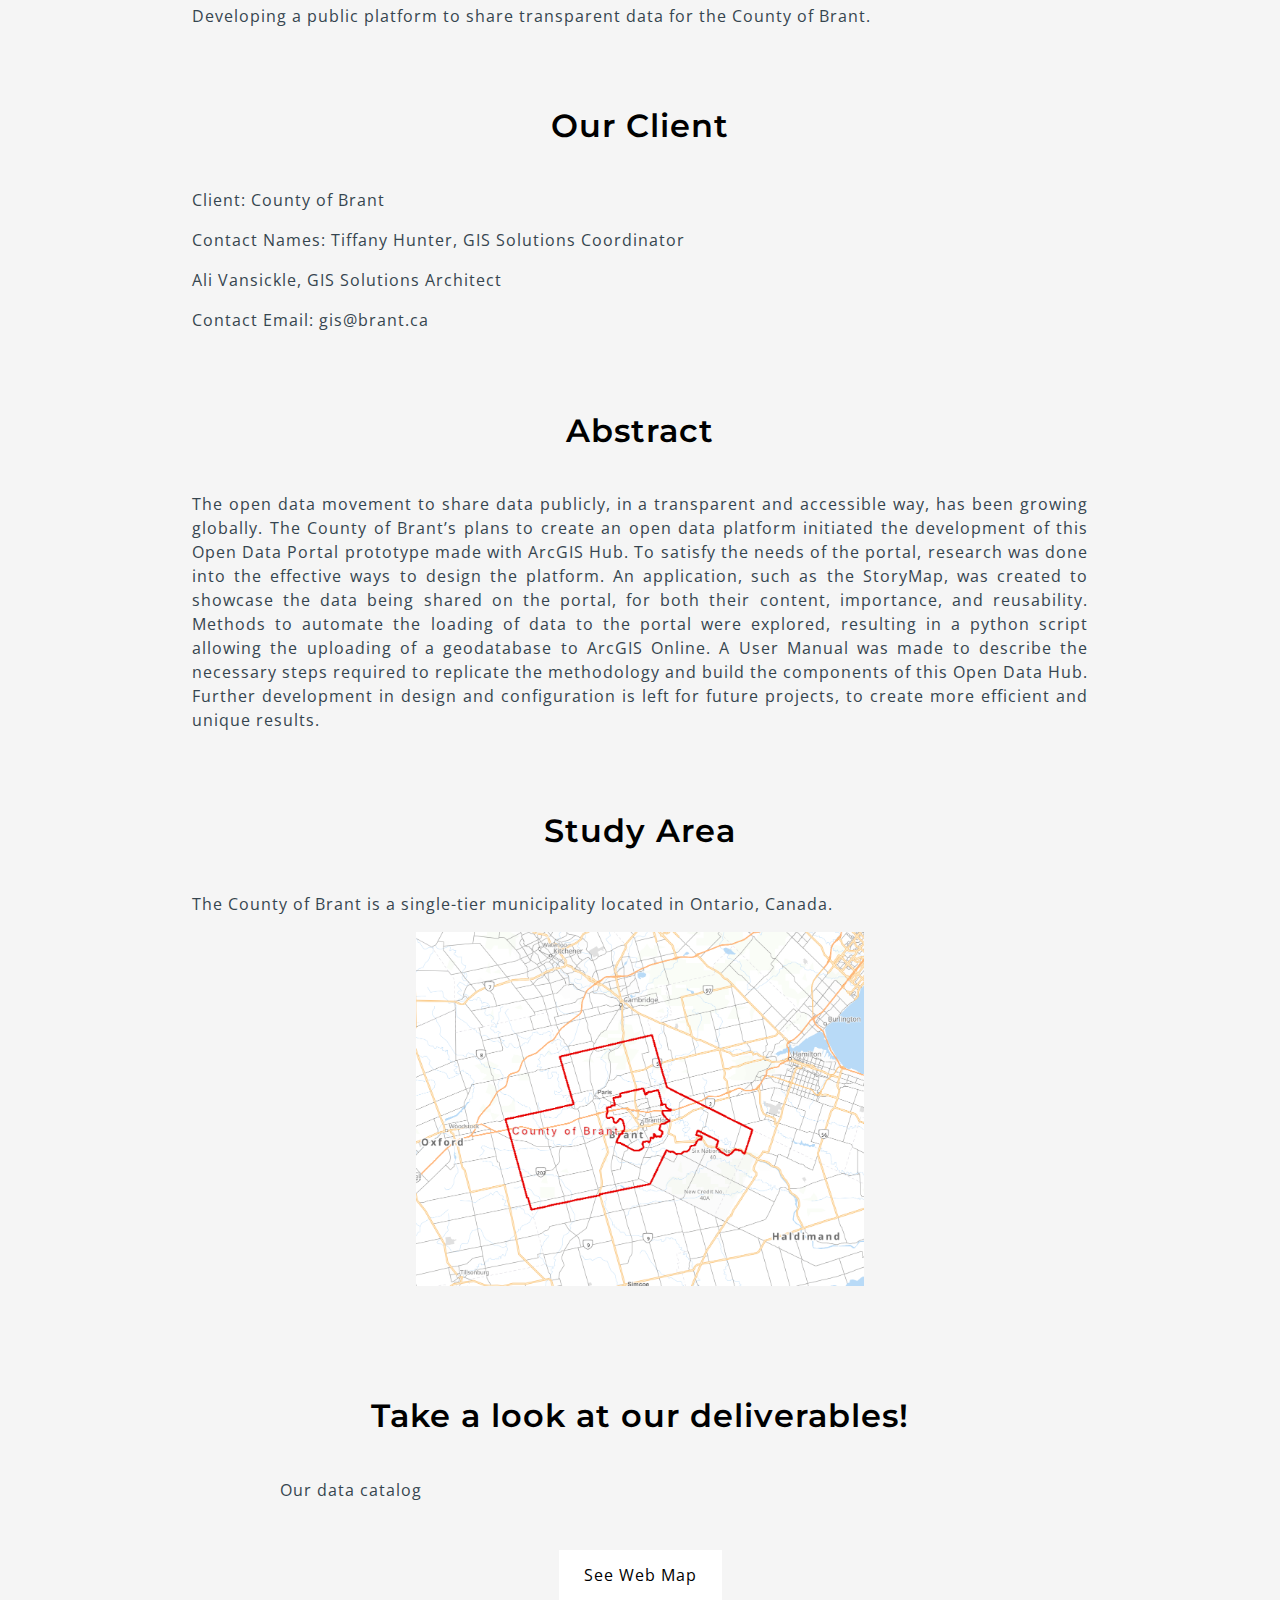
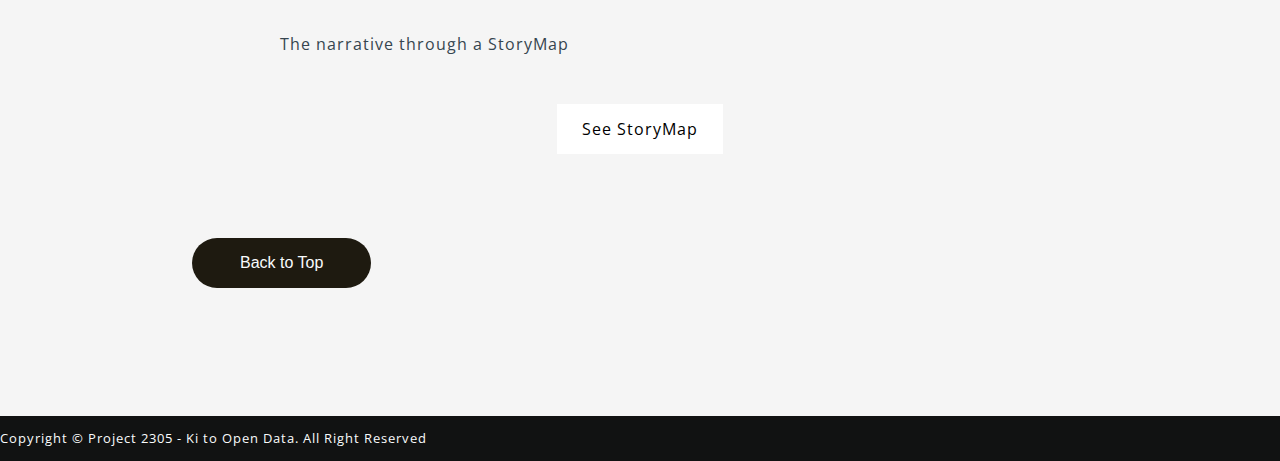
==== commit 6df3ce63: "delete color" ====
--- a/index.html
+++ b/index.html
@@ -96,7 +96,7 @@
                 </div>
             </section>
         <section>
-            <div class="center, green1">
+            <div class="center">
                 <h4>Take a look at our deliverables!</h4>
                 <ul>
                     <p class="floatcenter">Our data catalog</p>
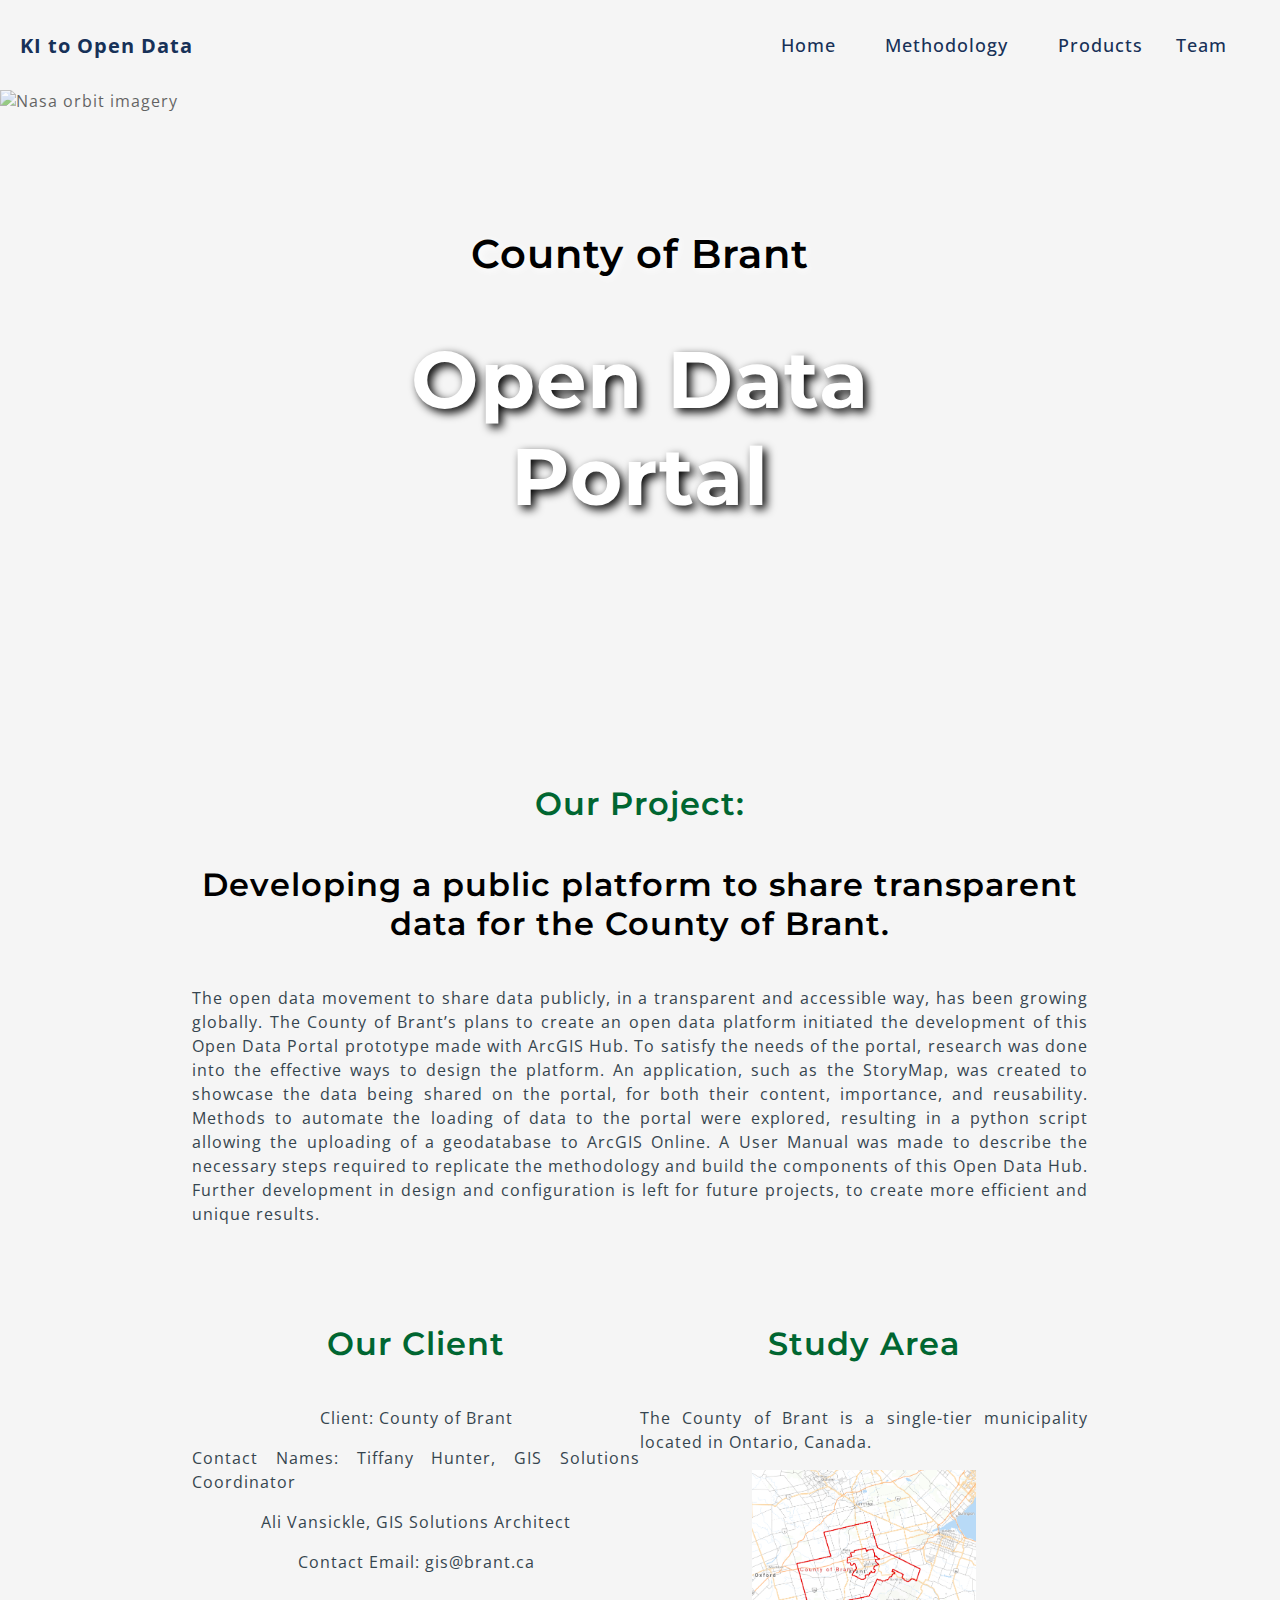
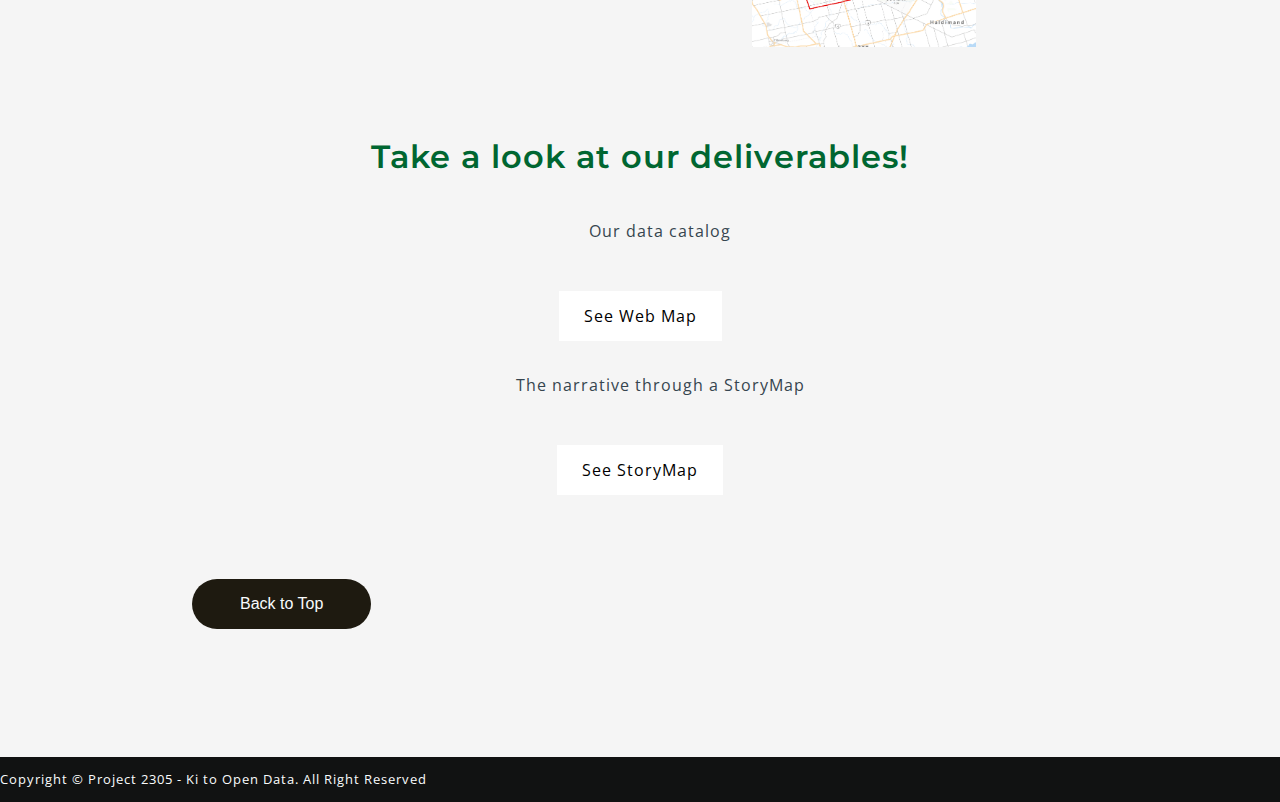
==== commit 268a1878: "2 col" ====
--- a/index.html
+++ b/index.html
@@ -48,8 +48,8 @@
             <!-- <img src="image/Paris_Ontario.jpg"  alt="Paris, Ontario"> -->
             <img src="image/nasa-unsplash.jpg"  alt="Nasa orbit imagery">
             <div class="column">
-                <h1 id="picturetext2">what should we write here</h1>
-                <h1 id="picturetext1">Open Data</h1>
+                <h1 id="picturetext2">County of Brant</h1>
+                <h1 id="picturetext1">Open Data Portal</h1>
                 <!-- <h1 id="picturetext2">Creating an</h1> -->
             </div>
         </div>
@@ -57,47 +57,45 @@
 
         <!-- Content  -->
         <main>
-            <section>
+<!--             <section>
                     <h1 id="mainTitle">Creating an open data platform for the?</h1>
             </section>
             <div class="image-container">
                 <img  src="image\brant2-2.png" class="containImage" alt="The County of Brant, Simply Grand">
-            </div>
+            </div> -->
             <section>
-                    <h4>Project</h4>
-                    <p class="floatcenter">County of Brant - Open Data Portal</p>\
-                    <p class="floatcenter">EDIT --- </p>
-                    <p class="floatcenter">Main page: Project title, organization, short description, (and optionally the
-                        project abstract) </p>
-                    <p class="floatcenter">Final solution/deliverables/products<br>Team member information / optionally contact information<br>Summary of your methodology</p>
-                    <p class="floatcenter">KEEP IT SIMPLE!!</p>
+                    <h4 class="green1text">Our Project:</h4>
+                    <h4>Developing a public platform to share transparent data for the County of Brant.</h4>
+                    <p class="floatcenter">The open data movement to share data publicly, in a transparent and accessible way, has been growing globally. The County of Brant’s 
+                    plans to create an open data platform initiated the development of this Open Data Portal prototype made with ArcGIS Hub. 
+                    To satisfy the needs of the portal, research was done into the effective ways to design the platform. An application, such as the StoryMap, was created to 
+                    showcase the data being shared on the portal, for both their content, importance, and reusability. Methods to automate the loading of data to the portal were explored, 
+                    resulting in a python script allowing the uploading of a geodatabase to ArcGIS Online. A User Manual was made to describe the necessary steps required to replicate the 
+                    methodology and build the components of this Open Data Hub. Further development in design and configuration is left for future projects, to create more efficient and unique results.</p>
+
                 </section>
             <section>
-                    <h4>Description</h4>
-                    <p class="floatcenter">Developing a public platform to share transparent data for the County of Brant.</p>
                 </section>
-                <section>
-                    <h4>Our Client</h4>
-                    <p class="floatcenter">Client: County of Brant</p>
-                    <p class="floatcenter">Contact Names: Tiffany Hunter, GIS Solutions Coordinator</p>
-                    <p class="floatcenter">Ali Vansickle, GIS Solutions Architect</p>
-                    <p class="floatcenter">Contact Email: gis@brant.ca</p>
-                </section>
-                <section>
-                    <h4>Abstract</h4>
-                    <p>The open data movement to share data publicly, in a transparent and accessible way, has been growing globally. The County of Brant’s plans to create an open data platform initiated the development of this Open Data Portal prototype made with ArcGIS Hub. To satisfy the needs of the portal, research was done into the effective ways to design the platform. An application, such as the StoryMap, was created to showcase the data being shared on the portal, for both their content, importance, and reusability. Methods to automate the loading of data to the portal were explored, resulting in a python script allowing the uploading of a geodatabase to ArcGIS Online. A User Manual was made to describe the necessary steps required to replicate the methodology and build the components of this Open Data Hub. Further development in design and configuration is left for future projects, to create more efficient and unique results.</p>
-                </section>
+                <div class="row1">
+                    <div class="column1 left"> 
+                        <h4 class="green1text">Our Client</h4>
+                        <p class="floatcenter">Client: County of Brant</p>
+                        <p class="floatcenter">Contact Names: Tiffany Hunter, GIS Solutions Coordinator</p>
+                        <p class="floatcenter">Ali Vansickle, GIS Solutions Architect</p>
+                        <p class="floatcenter">Contact Email: gis@brant.ca</p>
+                    </div>
+                    <div class="column1 right">
+                        <h4 class="green1text">Study Area</h4>
+                        <p class="floatcenter">The County of Brant is a single-tier municipality located in Ontario, Canada.</p>
+                        <div class = "countybrant">
+                            <img src="image/County_of_Brant.png" alt = "County of Brant Area">
+                        </div>
+                    </div>
+                  </div>
 
-            <section>
-                <h4>Study Area</h4>
-                <p class="floatcenter">The County of Brant is a single-tier municipality located in Ontario, Canada.</p>
-                <div class = "countybrant">
-                    <img src="image/County_of_Brant.png" alt = "County of Brant Area">
-                </div>
-            </section>
         <section>
             <div class="center">
-                <h4>Take a look at our deliverables!</h4>
+                <h4 class="green1text">Take a look at our deliverables!</h4>
                 <ul>
                     <p class="floatcenter">Our data catalog</p>
                 </ul>
--- a/style.css
+++ b/style.css
@@ -49,7 +49,7 @@
 }
 h3 {
     color: #394352;
-    font-weight: 500;
+    font-weight: 700;
     font-size: 1.3em;
 }
 h4{
@@ -79,6 +79,35 @@
   display: block;
   margin-left: auto;
   margin-right: auto;
+}
+
+.green1text{
+  color: #006631;
+}
+
+.floatcenter{
+  display: flex;
+  justify-content: center;
+}
+
+.column1 {
+  float: left;
+  width: 50%;
+}
+
+.left1 {
+  width: 75%;
+}
+
+.right1 {
+  width: 25%;
+}
+
+/* Clear floats after the columns */
+.row1:after {
+  content: "";
+  display: table;
+  clear: both;
 }
 
 .responsive{
@@ -254,6 +283,9 @@
   h1 {
     font-size: 2.5em;
   }
+  #mainTitle {
+    font-size: 1.5em !important;
+  }
 }
 /* DROPDOWN MENU */
 
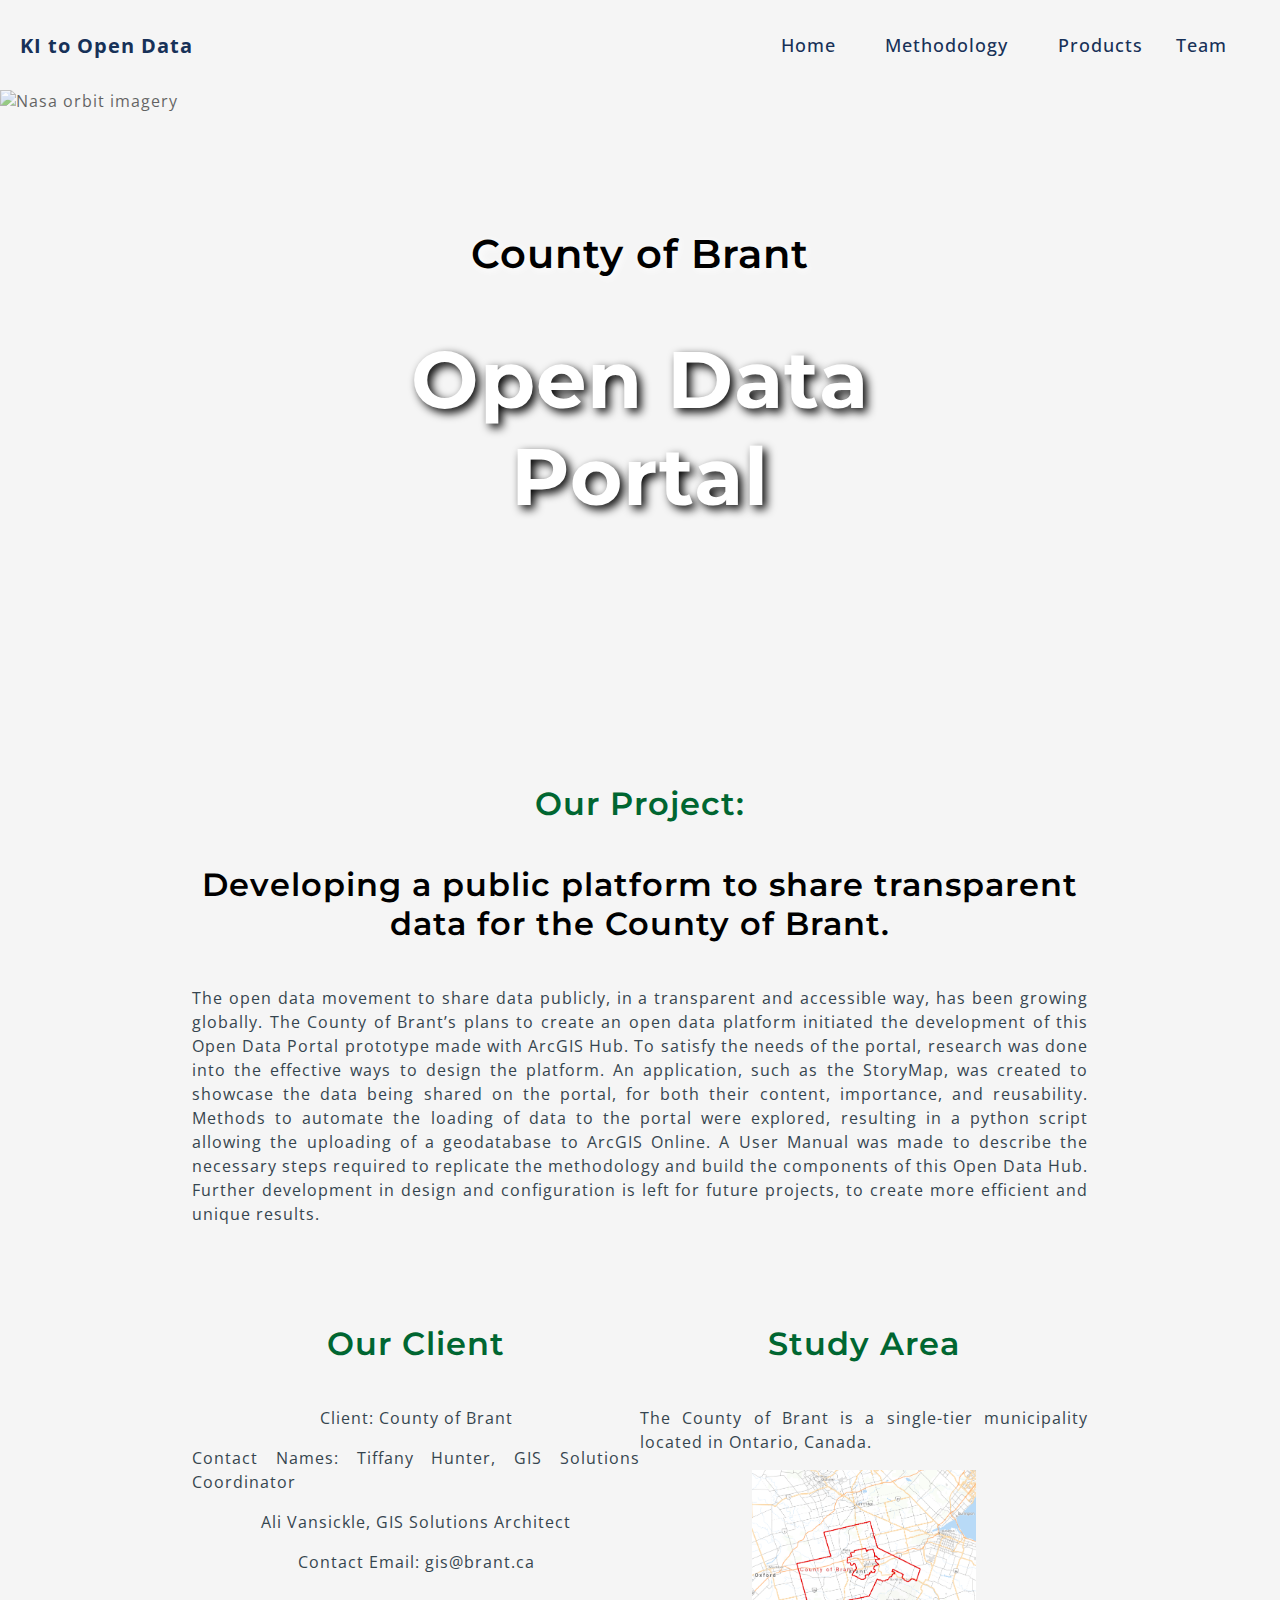
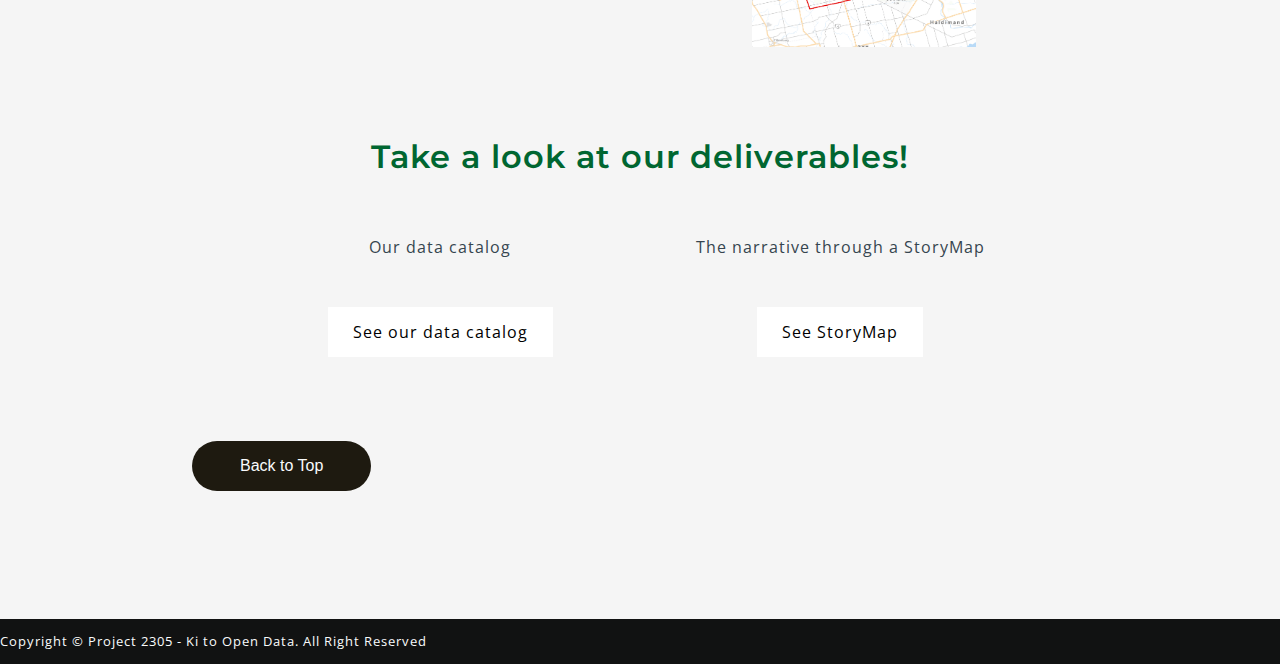
==== commit 22e71c64: "center" ====
--- a/index.html
+++ b/index.html
@@ -76,15 +76,15 @@
                 </section>
             <section>
                 </section>
-                <div class="row1">
-                    <div class="column1 left"> 
+                <div class="row1 floatcenter">
+                    <div class="column1"> 
                         <h4 class="green1text">Our Client</h4>
                         <p class="floatcenter">Client: County of Brant</p>
                         <p class="floatcenter">Contact Names: Tiffany Hunter, GIS Solutions Coordinator</p>
                         <p class="floatcenter">Ali Vansickle, GIS Solutions Architect</p>
                         <p class="floatcenter">Contact Email: gis@brant.ca</p>
                     </div>
-                    <div class="column1 right">
+                    <div class="column1">
                         <h4 class="green1text">Study Area</h4>
                         <p class="floatcenter">The County of Brant is a single-tier municipality located in Ontario, Canada.</p>
                         <div class = "countybrant">
@@ -94,16 +94,19 @@
                   </div>
 
         <section>
+            
             <div class="center">
                 <h4 class="green1text">Take a look at our deliverables!</h4>
-                <ul>
-                    <p class="floatcenter">Our data catalog</p>
-                </ul>
-                <a href="https://ki-to-open-data-fleming.hub.arcgis.com/search?groupIds=a24b3aa35dcd4f71af332d0269925ef4" class="buttonlink">See Web Map</a>
-                <ul>
-                    <p class="floatcenter">The narrative through a StoryMap</p>
-                </ul>
-                <a href="https://storymaps.arcgis.com/stories/9274d6af6d0b41b0ac322b58131aa427" class="buttonlink">See StoryMap</a>
+                <div class="row1 floatcenter">
+                    <div class="column1">
+                        <p class="floatcenter">Our data catalog</p>
+                        <a href="https://ki-to-open-data-fleming.hub.arcgis.com/search?groupIds=a24b3aa35dcd4f71af332d0269925ef4" class="buttonlink">See our data catalog</a>
+                    </div>
+                    <div class="column1">
+                        <p class="floatcenter">The narrative through a StoryMap</p>
+                        <a href="https://storymaps.arcgis.com/stories/9274d6af6d0b41b0ac322b58131aa427" class="buttonlink">See StoryMap</a>
+                    </div>
+                </div>
             </div>
         </section>
         <!--Back to Top Button-->
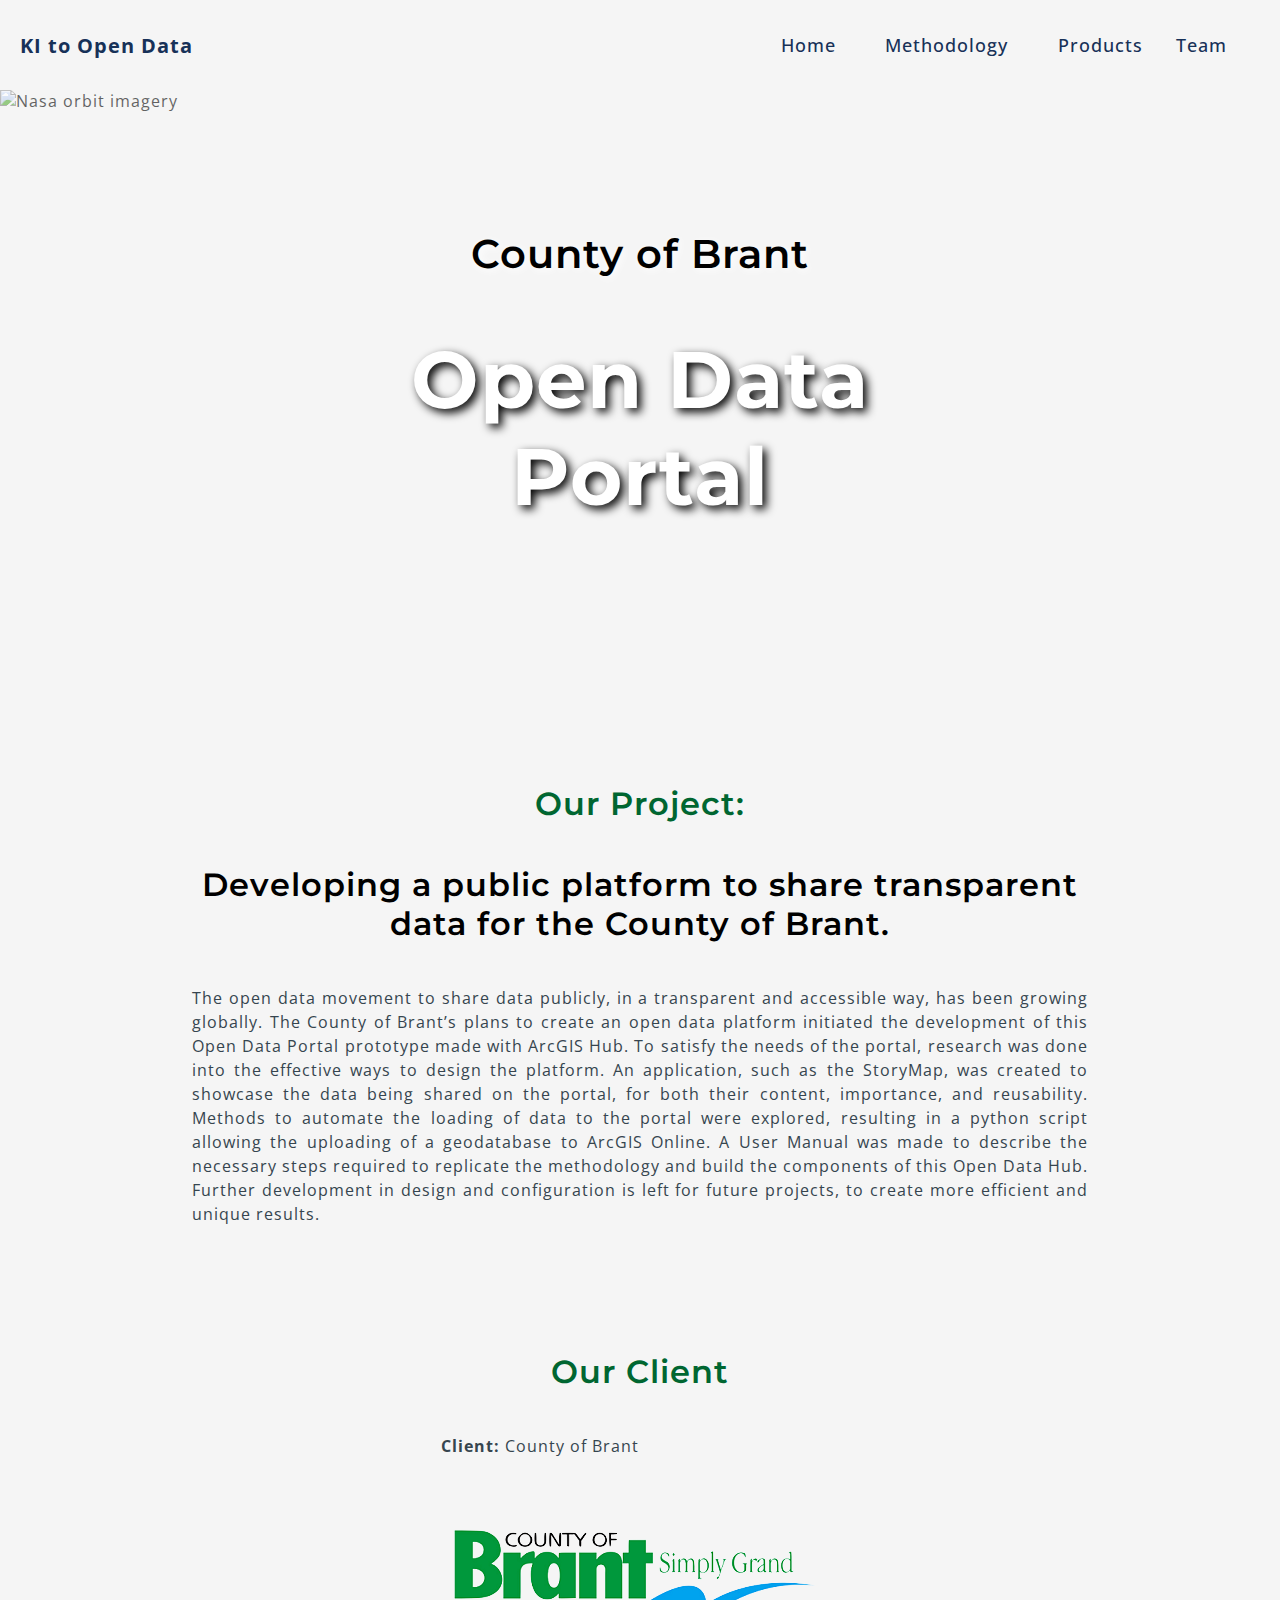
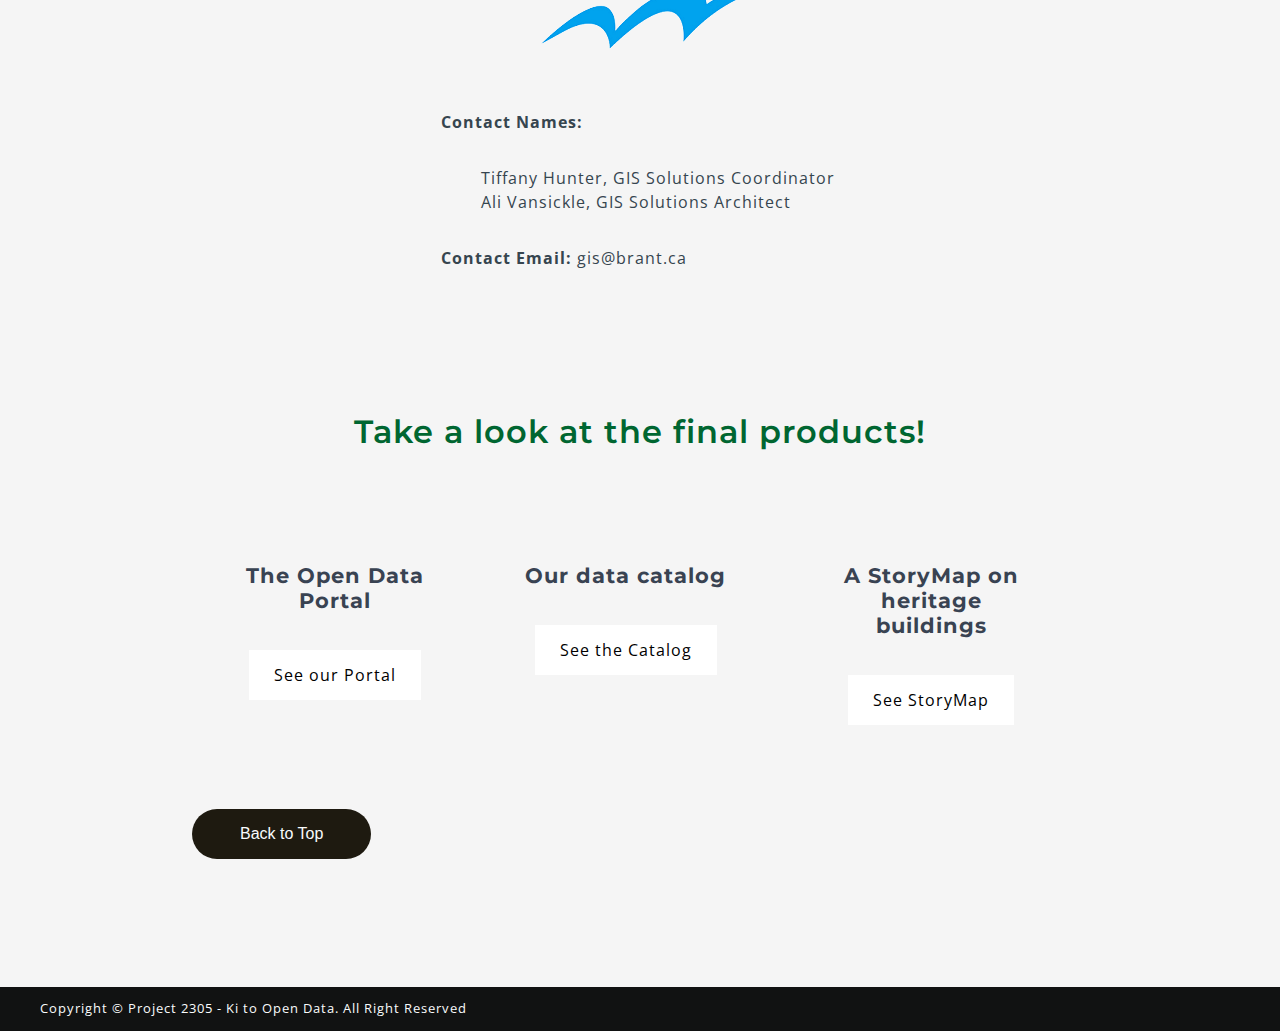
==== commit f938fd33: "adding content, images, edit menu" ====
--- a/index.html
+++ b/index.html
@@ -25,13 +25,13 @@
 		<ul class="links">
 			<li><a href="index.html">Home</a><li>
 			<li><a href="methodology.html">Methodology</a><li>
-            <li class="services"><a href="other.html">Products</a>
+            <li class="services"><a href="products.html">Products</a>
                 <!-- Dropdown Menu -->
-                <ul class="dropdown-content">
+                <!-- <ul class="dropdown-content">
                     <li><a href="webmap.html">Web Maps</a></li>
                     <li><a href="storymaps.html">StoryMaps</a></li>
                     <li><a href="other.html">Other</a></li>
-                </ul>
+                </ul> -->
             </li>
 			<li><a href="aboutus.html">Team</a><li>
 		</ul>
@@ -50,19 +50,12 @@
             <div class="column">
                 <h1 id="picturetext2">County of Brant</h1>
                 <h1 id="picturetext1">Open Data Portal</h1>
-                <!-- <h1 id="picturetext2">Creating an</h1> -->
             </div>
         </div>
         <!-- Banner End -->
 
         <!-- Content  -->
         <main>
-<!--             <section>
-                    <h1 id="mainTitle">Creating an open data platform for the?</h1>
-            </section>
-            <div class="image-container">
-                <img  src="image\brant2-2.png" class="containImage" alt="The County of Brant, Simply Grand">
-            </div> -->
             <section>
                     <h4 class="green1text">Our Project:</h4>
                     <h4>Developing a public platform to share transparent data for the County of Brant.</h4>
@@ -75,35 +68,35 @@
 
                 </section>
             <section>
-                </section>
-                <div class="row1 floatcenter">
-                    <div class="column1"> 
+                <div class="image-container-row">
+                    <div class="center"> 
                         <h4 class="green1text">Our Client</h4>
-                        <p class="floatcenter">Client: County of Brant</p>
-                        <p class="floatcenter">Contact Names: Tiffany Hunter, GIS Solutions Coordinator</p>
-                        <p class="floatcenter">Ali Vansickle, GIS Solutions Architect</p>
-                        <p class="floatcenter">Contact Email: gis@brant.ca</p>
-                    </div>
-                    <div class="column1">
-                        <h4 class="green1text">Study Area</h4>
-                        <p class="floatcenter">The County of Brant is a single-tier municipality located in Ontario, Canada.</p>
-                        <div class = "countybrant">
-                            <img src="image/County_of_Brant.png" alt = "County of Brant Area">
+                        <p><b>Client:</b> County of Brant</p>
+                        <div>
+                            <img src="image/brant2-2.png" alt = "County of Brant, Simply Grand">
                         </div>
+                        <p><b>Contact Names:</b></p>
+                        <p class="tab">Tiffany Hunter, GIS Solutions Coordinator <br>Ali Vansickle, GIS Solutions Architect</p>
+                        <p><b>Contact Email:</b> gis@brant.ca</p>
                     </div>
                   </div>
+            </section>
 
         <section>
             
-            <div class="center">
-                <h4 class="green1text">Take a look at our deliverables!</h4>
-                <div class="row1 floatcenter">
-                    <div class="column1">
-                        <p class="floatcenter">Our data catalog</p>
-                        <a href="https://ki-to-open-data-fleming.hub.arcgis.com/search?groupIds=a24b3aa35dcd4f71af332d0269925ef4" class="buttonlink">See our data catalog</a>
+            <div>
+                <h4 class="green1text">Take a look at the final products!</h4>
+                <div class="image-container-row ">
+                    <div class="center">
+                        <h3 class="floatcenter2">The Open Data Portal</h3>
+                        <a href="https://ki-to-open-data-fleming.hub.arcgis.com/" class="buttonlink">See our Portal</a>
                     </div>
-                    <div class="column1">
-                        <p class="floatcenter">The narrative through a StoryMap</p>
+                    <div class="center">
+                        <h3 class="floatcenter2">Our data catalog</h3>
+                        <a href="https://ki-to-open-data-fleming.hub.arcgis.com/search?groupIds=a24b3aa35dcd4f71af332d0269925ef4" class="buttonlink">See the Catalog</a>
+                    </div>
+                    <div class="center">
+                        <h3 class="floatcenter2">A StoryMap on heritage buildings</h3>
                         <a href="https://storymaps.arcgis.com/stories/9274d6af6d0b41b0ac322b58131aa427" class="buttonlink">See StoryMap</a>
                     </div>
                 </div>
@@ -126,7 +119,7 @@
             </main>
         <!-- Footer -->
         <footer>
-            <p id="footer">Copyright &#169; Project 2305 - Ki to Open Data. All Right Reserved</p>
+            <p class="tab" id="footer">Copyright &#169; Project 2305 - Ki to Open Data. All Right Reserved</p>
         </footer>
     </body>
 </html>
--- a/style.css
+++ b/style.css
@@ -88,11 +88,18 @@
 .floatcenter{
   display: flex;
   justify-content: center;
+  margin-left: auto;
+  margin-right: auto;
+}
+
+.floatcenter2{
+  display: flex;
+  justify-content: center;
 }
 
 .column1 {
   float: left;
-  width: 50%;
+  width: 25%;
 }
 
 .left1 {
@@ -244,7 +251,7 @@
 		flex-direction: column;
 		/* justify-content: space-evenly; */
 		/* background-color: rgba(0,0,0,.8); */
-    background-color: rgb(255,255,255,.85);
+    background-color: rgb(255,255,255,.95);
 		overflow: hidden;
 		transition: all .5s ease-in-out;
 	}
@@ -491,8 +498,9 @@
 }
 .image-container-row {
   display: grid;
-  justify-items: center;
-  justify-content: center;
+  justify-items: stretch;
+  justify-content: space-evenly;
+  align-content: center;
   grid-auto-flow: column;
   /* gap: 1em; */
 }
@@ -563,4 +571,12 @@
 }
 .titleSpace {
   padding-top: 100px;
+}
+.tab { 
+  margin-left: 40px; 
+}
+.linkFrame {
+  padding-bottom: 50px;
+  border:none;
+  width:100%;
 }